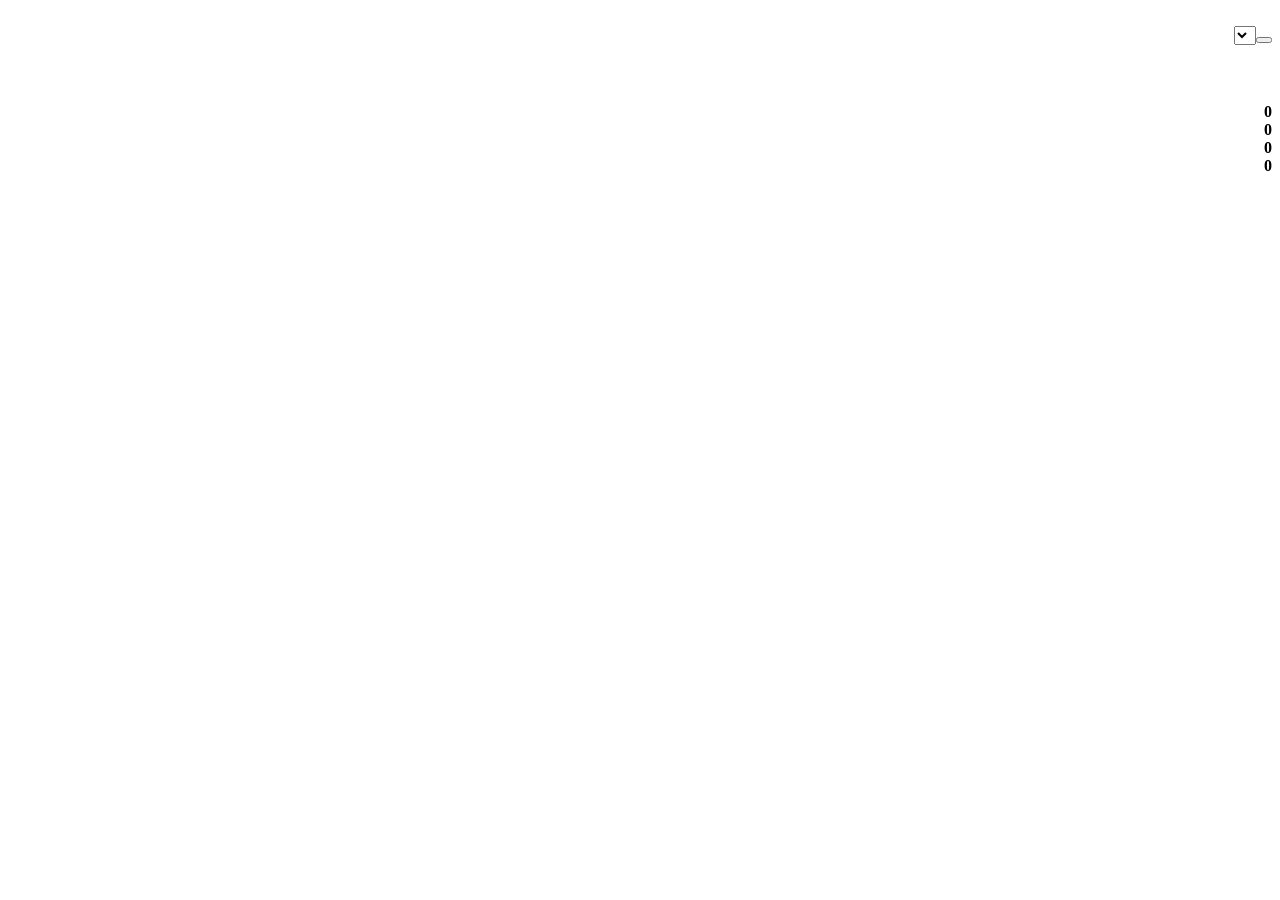
==== index.html @ a342d77e "fix: add static seo metadata defaults" ====
<!DOCTYPE html>
<html lang="ar" dir="rtl">
<head>
  <meta charset="UTF-8">
  <meta name="viewport" content="width=device-width,initial-scale=1.0">
  <meta name="theme-color" content="#4f46e5">
  <meta name="description" content="دنيا الدورات دليل لاكتشاف ومقارنة منصات التعلم حسب المجال واللغة والسعر والشهادات.">
  <meta property="og:title" content="دنيا الدورات | دليل منصات التعلم">
  <meta property="og:description" content="دنيا الدورات دليل لاكتشاف ومقارنة منصات التعلم حسب المجال واللغة والسعر والشهادات.">
  <meta property="og:image" content="https://aasimaltomi.github.io/devmyskilla.github.io/assets/dunya-logo-hero-v3.webp">
  <meta property="og:url" content="https://aasimaltomi.github.io/devmyskilla.github.io/">
  <meta property="og:type" content="website">
  <meta name="twitter:card" content="summary_large_image">
  <link rel="canonical" href="https://aasimaltomi.github.io/devmyskilla.github.io/">
  <title>دنيا الدورات | دليل منصات التعلم</title>
  <link id="appFavicon" data-asset="favicon" rel="icon" type="image/png">
  <link id="appManifest" rel="manifest" href="manifest.webmanifest">
  <link rel="stylesheet" href="css/style.css">
  <link rel="stylesheet" href="css/branding.css">
  <link rel="stylesheet" href="css/landing.css">
  <link rel="stylesheet" href="css/inline-editor.css">
  <link href="https://fonts.googleapis.com/css2?family=Cairo:wght@400;500;600;700;800&display=swap" rel="stylesheet">
</head>
<body>
  <div class="ambient ambient-one"></div><div class="ambient ambient-two"></div>
  <header class="site-header" id="top"><div class="container nav-inner">
    <a data-link="home" href="index.html" class="brand"><img class="brand-logo" data-asset="brandLogo" alt=""><span><strong data-setting="siteName"></strong><small data-i18n="developedBy"></small></span></a>
    <nav class="main-nav"><a data-link="home" href="index.html" data-i18n="navHome"></a><a data-link="about" href="#aboutProject" data-i18n="landingWhatEyebrow"></a><a data-link="howItWorks" href="#howItWorks" data-i18n="landingHowEyebrow"></a><a data-link="developer" href="#developerSection" data-i18n="landingDeveloperEyebrow"></a><a data-link="explore" href="explore.html" data-explore-link class="nav-link-btn" data-i18n="navExplore"></a></nav>
    <div class="nav-actions"><button class="icon-btn" id="themeToggle" type="button" data-i18n-aria-label="theme"><span data-icon="themeDark"></span></button><select id="langSwitcher" class="lang-select" data-i18n-aria-label="language"></select></div>
  </div></header>
  <main class="landing-main">
    <section class="landing-hero container" id="landingHero">
      <div class="landing-copy"><span class="eyebrow"><span class="pulse-dot"></span><span data-i18n="unionBadge"></span></span><h1 data-i18n="landingHeroTitle"></h1><p data-i18n="landingHeroSubtitle"></p><div class="landing-actions"><a class="btn btn-primary" data-link="explore" data-explore-link href="explore.html" data-i18n="landingExploreCta"></a><a class="btn btn-soft" data-link="about" href="#aboutProject" data-i18n="landingLearnMore"></a></div><div class="trust-line"><span data-icon="check"></span> <span data-i18n="trustCopy"></span></div></div>
      <div class="landing-visual" aria-hidden="true"><div class="landing-orbit" id="homePlatformCloud"><div class="landing-core"><img class="hero-brand-logo" data-asset="heroLogo" alt=""><strong data-setting="siteName"></strong></div></div></div>
    </section>
    <section class="landing-section" id="courseCategories"><div class="container"><div class="landing-heading"><span class="landing-kicker" data-i18n="categoriesEyebrow"></span><h2 data-i18n="categoriesTitle"></h2><p data-i18n="categoriesSubtitle"></p></div><div class="category-grid" id="landingCategoryGrid"></div></div></section>
    <section class="landing-section alt" id="problemSection"><div class="container"><div class="landing-heading"><span class="landing-kicker" data-i18n="landingProblemEyebrow"></span><h2 data-i18n="landingProblemTitle"></h2><p data-i18n="landingProblemSubtitle"></p></div><div class="problem-grid"><article class="problem-card"><span data-icon="problemMany"></span><h3 data-i18n="problemMany"></h3><p data-i18n="problemManyText"></p></article><article class="problem-card"><span data-icon="problemPrice"></span><h3 data-i18n="problemPrice"></h3><p data-i18n="problemPriceText"></p></article><article class="problem-card"><span data-icon="problemCert"></span><h3 data-i18n="problemCert"></h3><p data-i18n="problemCertText"></p></article><article class="problem-card"><span data-icon="problemCompare"></span><h3 data-i18n="problemCompare"></h3><p data-i18n="problemCompareText"></p></article></div></div></section>
    <section class="landing-section" id="aboutProject"><div class="container"><div class="landing-heading"><span class="landing-kicker" data-i18n="landingWhatEyebrow"></span><h2 data-i18n="landingWhatTitle"></h2></div><div class="about-panel"><p data-i18n="landingWhatText"></p><div class="about-note" data-i18n="landingNotMarketplace"></div></div></div></section>
    <section class="landing-section alt" id="whySection"><div class="container"><div class="landing-heading"><span class="landing-kicker" data-i18n="landingWhyEyebrow"></span><h2 data-i18n="landingWhyTitle"></h2></div><div class="why-layout"><article class="why-card big"><h3 data-i18n="landingWhyTitle"></h3><p data-i18n="landingWhyText"></p></article><article class="why-card"><strong data-i18n="chipFree"></strong><p data-i18n="problemPriceText"></p></article><article class="why-card"><strong data-i18n="comparePlatforms"></strong><p data-i18n="problemCompareText"></p></article></div></div></section>
    <section class="landing-section" id="howItWorks"><div class="container"><div class="landing-heading"><span class="landing-kicker" data-i18n="landingHowEyebrow"></span><h2 data-i18n="landingHowTitle"></h2></div><div class="process-grid"><article class="process-step"><h3 data-i18n="stepSearch"></h3><p data-i18n="stepSearchText"></p></article><article class="process-step"><h3 data-i18n="stepFilter"></h3><p data-i18n="stepFilterText"></p></article><article class="process-step"><h3 data-i18n="stepCompare"></h3><p data-i18n="stepCompareText"></p></article><article class="process-step"><h3 data-i18n="stepChoose"></h3><p data-i18n="stepChooseText"></p></article><article class="process-step"><h3 data-i18n="stepOfficial"></h3><p data-i18n="stepOfficialText"></p></article></div></div></section>
    <section class="landing-stats" id="landingStats"><div class="container"><div class="landing-heading"><span class="landing-kicker" data-i18n="landingStatsEyebrow"></span><h2 data-i18n="landingStatsTitle"></h2></div><div class="stats-grid"><div><strong id="landingStatPlatforms">0</strong><span data-i18n="platformCount"></span></div><div><strong id="landingStatFree">0</strong><span data-i18n="freeCount"></span></div><div><strong id="landingStatCert">0</strong><span data-i18n="certCount"></span></div><div><strong id="landingStatLang">0</strong><span data-i18n="languageCount"></span></div></div></div></section>
    <section class="landing-section" id="developerSection"><div class="container"><div class="landing-heading"><span class="landing-kicker" data-i18n="landingDeveloperEyebrow"></span><h2 data-i18n="landingDeveloperTitle"></h2></div><article class="developer-card"><div class="developer-mark" data-icon="developerMark"></div><div><strong data-setting="developerName"></strong><p data-i18n="landingDeveloperText"></p></div><a class="btn btn-soft" data-link="explore" data-explore-link href="explore.html" data-i18n="landingExploreCta"></a></article></div></section>
    <section class="landing-final" id="landingCta"><div class="container"><div class="final-card"><h2 data-i18n="landingFinalTitle"></h2><p data-i18n="landingFinalText"></p><a class="btn" data-link="explore" data-explore-link href="explore.html" data-i18n="landingFinalCta"></a></div></div></section>
  </main>
  <footer class="site-footer"><div class="container footer-grid"><div><strong data-setting="siteName"></strong><p data-i18n="tagline"></p></div><div class="footer-developer"><span data-icon="developer"></span><div><small data-i18n="developedBy"></small><strong data-setting="developerName"></strong></div></div><p data-setting="copyright"></p></div></footer>
  <script src="js/content-api.js"></script><script src="js/edit-descriptors.js"></script><script src="js/inline-editor-config.js"></script><script src="js/inline-editor-api.js"></script><script src="js/inline-editor.js"></script><script src="js/i18n.js"></script><script src="js/site-runtime.js"></script><script src="js/platform-core.js"></script><script src="js/data-loader.js"></script><script src="js/platform-directory.js"></script><script src="js/landing.js"></script>
</body></html>
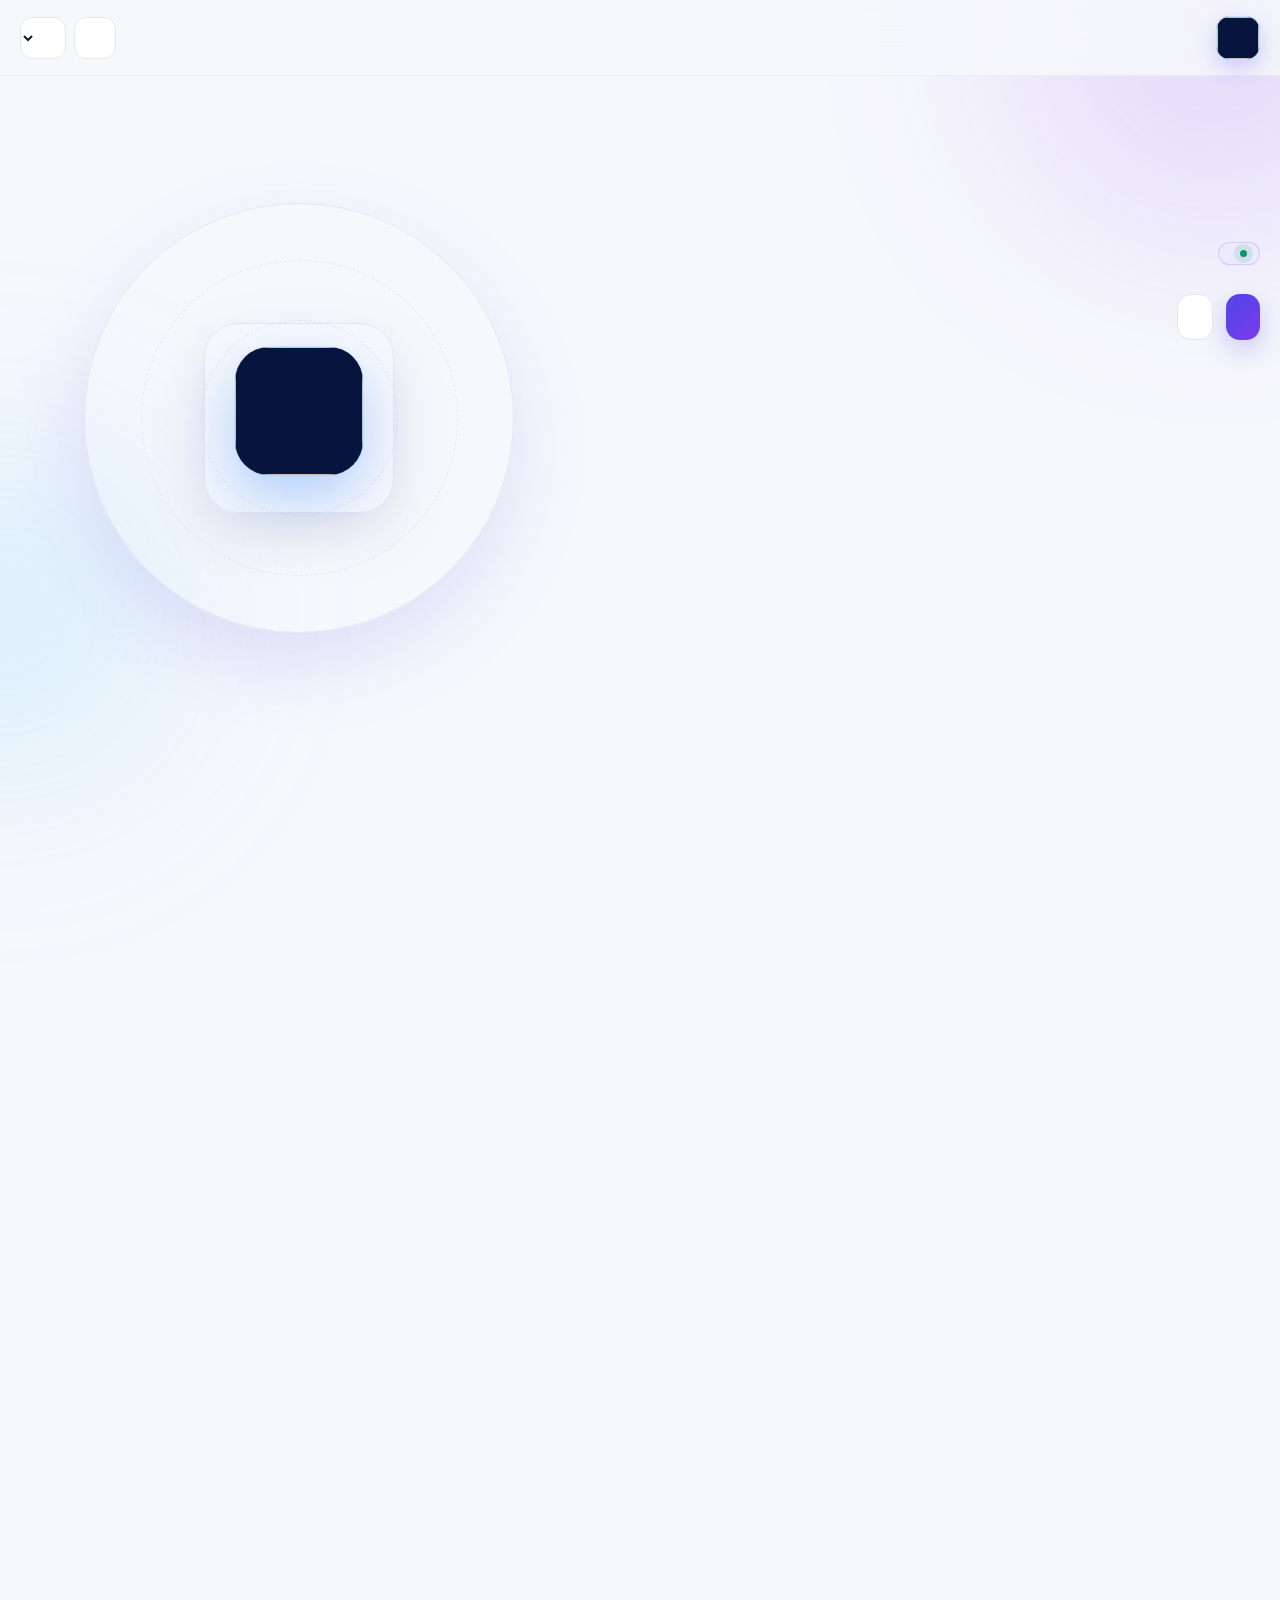
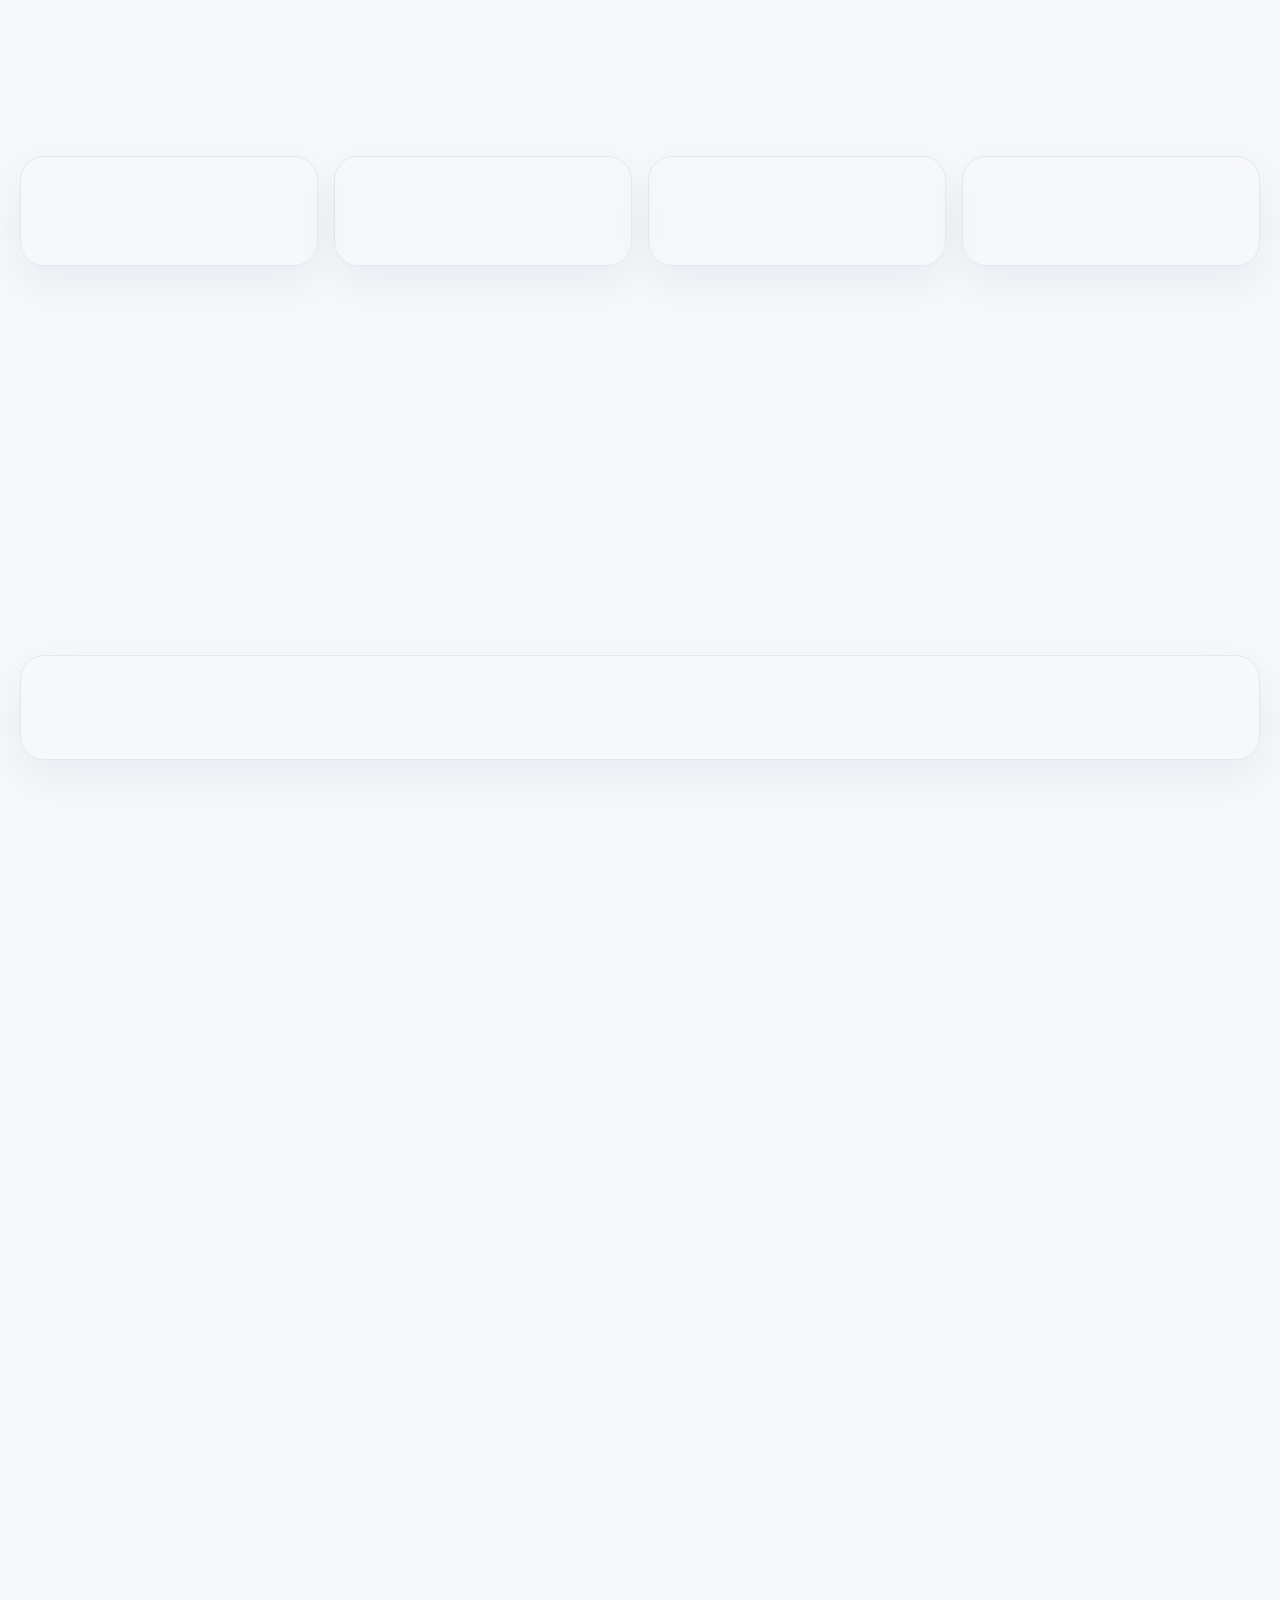
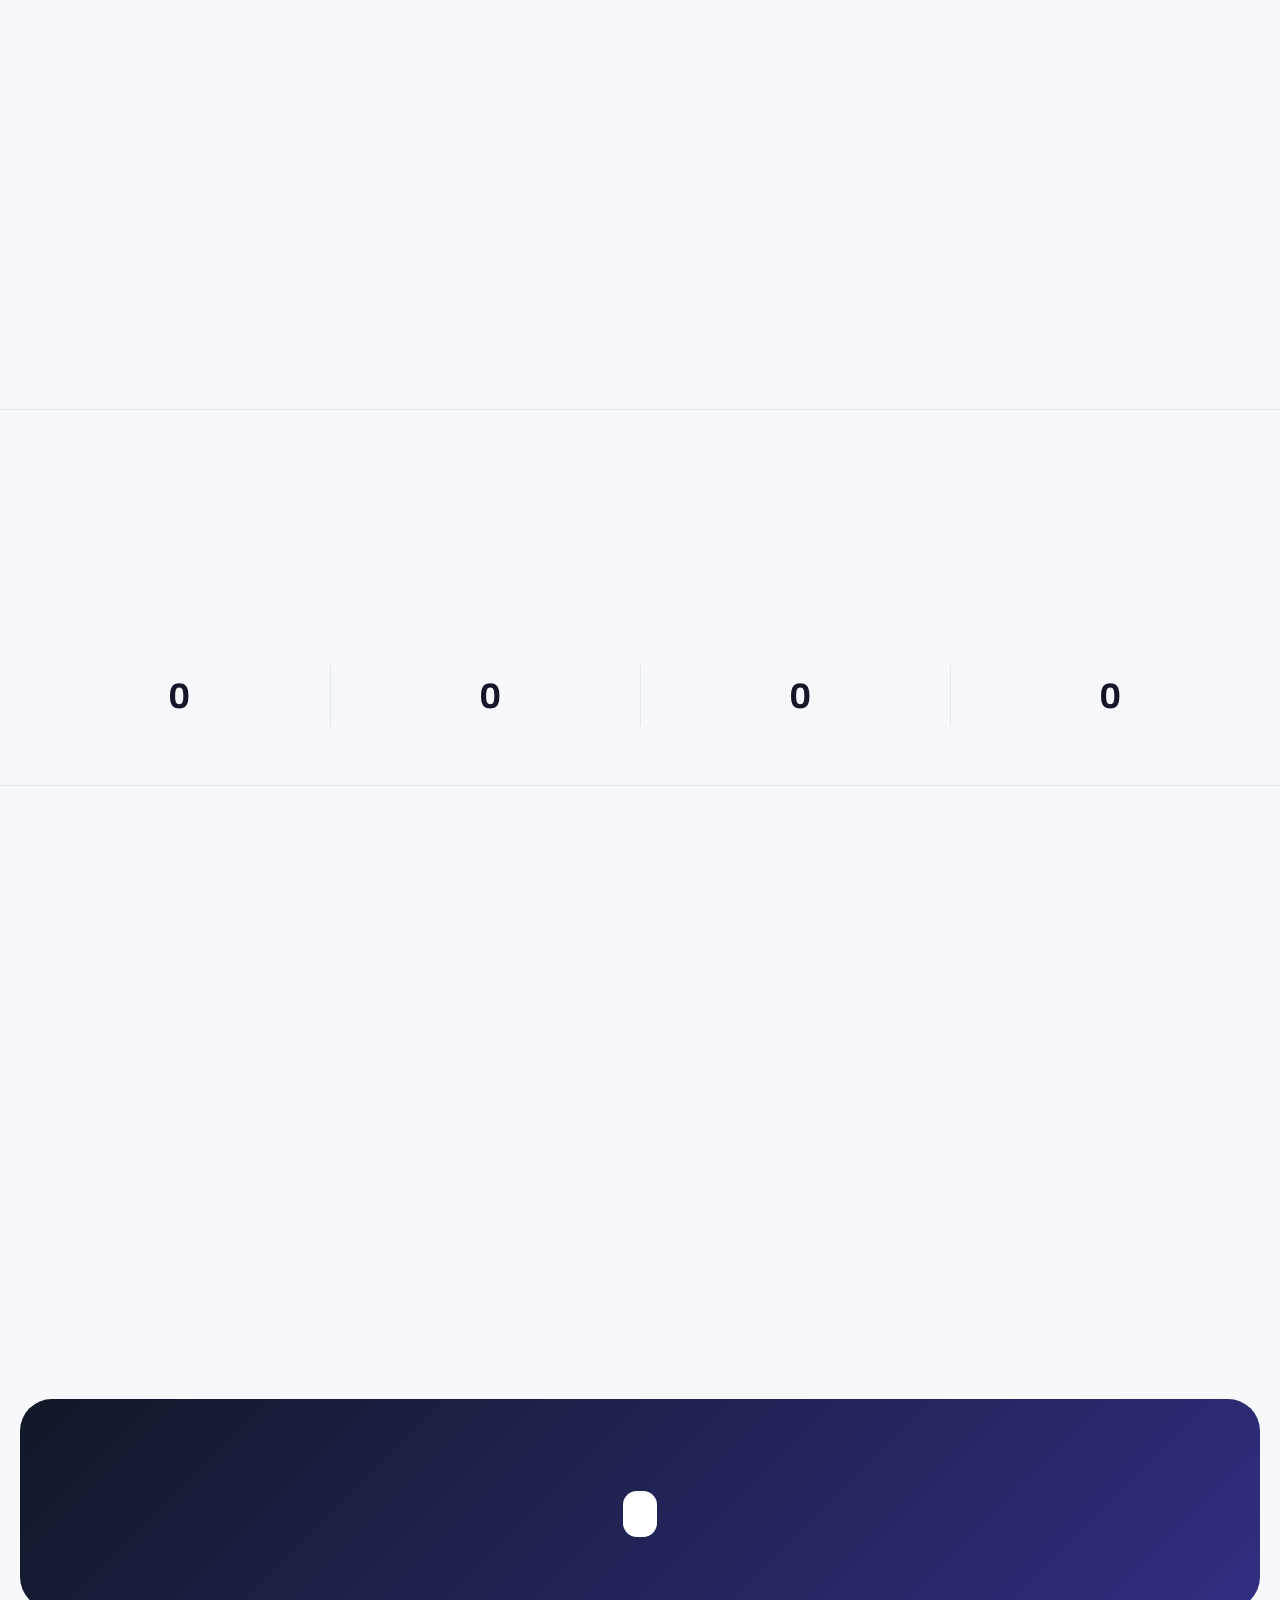
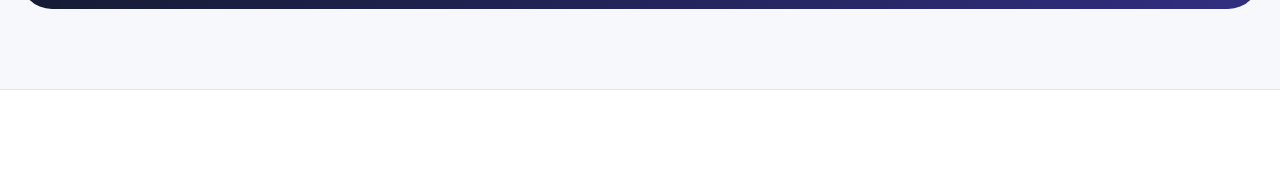
==== commit 89e1a5fb: "perf: eliminate measured hydration layout shifts" ====
--- a/index.html
+++ b/index.html
@@ -19,7 +19,7 @@
   <link rel="stylesheet" href="css/branding.css">
   <link rel="stylesheet" href="css/landing.css">
   <link rel="stylesheet" href="css/inline-editor.css">
-  <link href="https://fonts.googleapis.com/css2?family=Cairo:wght@400;500;600;700;800&display=swap" rel="stylesheet">
+  <link rel="preconnect" href="https://fonts.googleapis.com"><link rel="preconnect" href="https://fonts.gstatic.com" crossorigin><link rel="preload" as="style" href="https://fonts.googleapis.com/css2?family=Cairo:wght@400;500;600;700;800&display=optional" onload="this.onload=null;this.rel='stylesheet'">
 </head>
 <body>
   <div class="ambient ambient-one"></div><div class="ambient ambient-two"></div>
--- a/css/style.css
+++ b/css/style.css
@@ -0,0 +1,17 @@
+:root{--bg:#f7f8fc;--surface:#fff;--surface-2:#f0f2ff;--surface-3:#eef0f7;--text:#15162a;--muted:#6b7087;--primary:#4f46e5;--primary-2:#7c3aed;--primary-soft:#ede9fe;--border:#e4e6f0;--green:#059669;--green-soft:#ecfdf5;--orange:#c2410c;--orange-soft:#fff7ed;--red:#b91c1c;--shadow:0 20px 60px rgba(45,42,90,.10);--shadow-sm:0 9px 28px rgba(45,42,90,.08);--radius:22px;--container:1240px;--header:76px}
+:root[data-theme="dark"]{--bg:#0b0d16;--surface:#121521;--surface-2:#171a2b;--surface-3:#1d2130;--text:#f6f7fb;--muted:#a2a7b9;--border:#262b3d;--primary:#8b7cff;--primary-2:#a855f7;--primary-soft:#24203f;--green-soft:#102c24;--orange-soft:#302116;--shadow:0 20px 60px rgba(0,0,0,.32);--shadow-sm:0 9px 28px rgba(0,0,0,.22)}
+*{box-sizing:border-box}html{scroll-behavior:smooth}body{margin:0;font-family:'Cairo',system-ui,sans-serif;background:var(--bg);color:var(--text);line-height:1.65;overflow-x:hidden}button,input,select{font:inherit}button{cursor:pointer}a{color:inherit;text-decoration:none}img{max-width:100%;display:block}.container{width:min(var(--container),calc(100% - 36px));margin-inline:auto}.ambient{position:fixed;border-radius:999px;filter:blur(105px);opacity:.14;pointer-events:none;z-index:-1}.ambient-one{width:430px;height:430px;background:#7c3aed;top:-180px;inset-inline-start:-150px}.ambient-two{width:360px;height:360px;background:#38bdf8;top:48vh;inset-inline-end:-180px}
+.site-header{height:var(--header);position:sticky;top:0;z-index:40;background:color-mix(in srgb,var(--bg) 82%,transparent);backdrop-filter:blur(18px);border-bottom:1px solid color-mix(in srgb,var(--border) 75%,transparent)}.nav-inner{height:100%;display:flex;align-items:center;justify-content:space-between;gap:22px}.brand{display:flex;align-items:center;gap:11px;min-width:max-content}.brand-mark{width:42px;height:42px;border-radius:13px;display:grid;place-items:center;color:#fff;font-weight:800;font-size:21px;background:linear-gradient(135deg,var(--primary),var(--primary-2));box-shadow:0 8px 22px color-mix(in srgb,var(--primary) 32%,transparent)}.brand-mark.big{width:78px;height:78px;border-radius:25px;font-size:38px}.brand strong{display:block;font-size:17px;line-height:1.2}.brand small{display:block;color:var(--muted);font-size:10px;margin-top:2px}.main-nav{display:flex;align-items:center;gap:24px}.main-nav a,.nav-link-btn{font-size:13px;color:var(--muted);font-weight:800;border:0;background:none;padding:8px 0}.main-nav a:hover,.nav-link-btn:hover{color:var(--primary)}.nav-actions{display:flex;gap:8px;align-items:center}.icon-btn,.lang-select{height:42px;border:1px solid var(--border);background:var(--surface);color:var(--text);border-radius:12px}.icon-btn{width:42px}.lang-select{padding-inline:12px}
+.hero-platform{min-height:calc(92vh - var(--header));display:grid;grid-template-columns:1.08fr .92fr;align-items:center;gap:70px;padding-block:72px}.hero-copy{max-width:760px}.eyebrow,.section-kicker{font-size:12px;font-weight:800;color:var(--primary)}.eyebrow{display:inline-flex;align-items:center;gap:9px;padding:7px 12px;background:var(--primary-soft);border-radius:999px;border:1px solid color-mix(in srgb,var(--primary) 18%,transparent)}.pulse-dot{width:7px;height:7px;background:var(--green);border-radius:50%;box-shadow:0 0 0 6px color-mix(in srgb,var(--green) 12%,transparent)}.hero-platform h1{font-size:clamp(42px,5.7vw,76px);line-height:1.08;letter-spacing:-.04em;margin:20px 0}.hero-platform p{font-size:18px;color:var(--muted);max-width:690px}.hero-platform-search,.search-shell{display:flex;align-items:center;background:var(--surface);border:1px solid var(--border);box-shadow:var(--shadow-sm)}.hero-platform-search{height:72px;border-radius:20px;padding-inline:19px;margin-top:30px}.hero-platform-search>span,.search-icon{font-size:28px;color:var(--primary);margin-inline-end:12px}.hero-platform-search input,.search-shell input{flex:1;min-width:0;border:0;outline:0;background:transparent;color:var(--text);font-size:16px}.hero-platform-search:focus-within,.search-shell:focus-within{border-color:var(--primary);box-shadow:0 0 0 4px color-mix(in srgb,var(--primary) 10%,transparent),var(--shadow-sm)}kbd{font-size:10px;padding:3px 8px;border-radius:7px;background:var(--surface-3);border:1px solid var(--border);color:var(--muted)}.quick-filter-chips{display:flex;gap:7px;flex-wrap:wrap;margin-top:13px}.quick-filter-chips button{border:1px solid var(--border);background:var(--surface);color:var(--muted);border-radius:999px;padding:7px 11px;font-size:10px;font-weight:800}.quick-filter-chips button:hover{border-color:var(--primary);color:var(--primary)}.hero-actions{display:flex;gap:10px;flex-wrap:wrap;margin-top:24px}.btn{border:0;border-radius:14px;min-height:46px;padding:11px 17px;font-weight:800;display:inline-flex;align-items:center;justify-content:center;gap:7px;transition:.18s}.btn:hover{transform:translateY(-2px)}.btn-primary{color:#fff;background:linear-gradient(135deg,var(--primary),var(--primary-2));box-shadow:0 10px 24px color-mix(in srgb,var(--primary) 25%,transparent)}.btn-soft{background:var(--surface);border:1px solid var(--border);color:var(--text)}.btn.small{min-height:36px;padding:7px 12px;font-size:11px}.trust-line{margin-top:16px;color:var(--muted);font-size:11px}.hero-visual{height:470px;display:grid;place-items:center}.platform-cloud{width:430px;height:400px;position:relative;display:grid;place-items:center}.platform-cloud>span{position:absolute;padding:10px 14px;border:1px solid var(--border);background:var(--surface);border-radius:14px;box-shadow:var(--shadow-sm);font-size:11px;font-weight:800}.platform-cloud>span:nth-child(1){top:20px;left:40px}.platform-cloud>span:nth-child(2){top:70px;right:20px}.platform-cloud>span:nth-child(3){bottom:40px;left:20px}.platform-cloud>span:nth-child(4){bottom:20px;right:52px}.platform-cloud>span:nth-child(5){top:170px;left:-5px}.platform-cloud>span:nth-child(6){top:185px;right:-10px}.hero-core{width:235px;height:235px;border-radius:42px;background:linear-gradient(145deg,var(--surface),var(--surface-2));border:1px solid var(--border);box-shadow:var(--shadow);display:flex;flex-direction:column;align-items:center;justify-content:center;gap:10px;text-align:center;padding:24px}.hero-core strong{font-size:22px}.hero-core small{font-size:10px;color:var(--muted)}
+.stats-strip{background:var(--surface);border-block:1px solid var(--border)}.stats-grid{display:grid;grid-template-columns:repeat(4,1fr);padding-block:24px}.stats-grid>div{display:flex;align-items:baseline;justify-content:center;gap:8px;border-inline-end:1px solid var(--border)}.stats-grid>div:last-child{border-inline-end:0}.stats-grid strong{font-size:27px}.stats-grid span{font-size:11px;color:var(--muted);font-weight:800}.section{padding-block:84px}.section-heading{display:flex;align-items:end;justify-content:space-between;gap:20px;margin-bottom:26px}.section-heading h2{font-size:clamp(28px,3.6vw,46px);line-height:1.2;margin:7px 0 0}.section-heading p{color:var(--muted);font-size:13px;margin:7px 0 0}.category-grid{display:grid;grid-template-columns:repeat(4,1fr);gap:14px}.category-card{min-height:142px;border:1px solid var(--border);background:var(--surface);color:var(--text);border-radius:20px;padding:20px;text-align:start;display:flex;flex-direction:column;align-items:flex-start;gap:7px;transition:.2s}.category-card:hover{transform:translateY(-4px);box-shadow:var(--shadow-sm);border-color:color-mix(in srgb,var(--primary) 30%,var(--border))}.category-card>span{width:42px;height:42px;border-radius:12px;display:grid;place-items:center;background:var(--primary-soft);color:var(--primary);font-size:20px}.category-card strong{font-size:14px}.category-card small{color:var(--muted)}.featured-grid{display:grid;grid-template-columns:repeat(3,1fr);gap:16px}
+.explore-section{background:color-mix(in srgb,var(--surface) 52%,transparent);border-top:1px solid var(--border);padding-block:92px}.explore-heading{align-items:center}.quick-actions{display:flex;gap:7px;flex-wrap:wrap}.mini-btn{border:1px solid var(--border);background:var(--surface);color:var(--text);padding:8px 11px;border-radius:11px;font-size:10px;font-weight:800}.data-status{display:inline-flex;align-items:center;padding:7px 11px;border-radius:999px;font-size:10px;font-weight:800;margin-bottom:12px}.data-status.supabase{background:var(--green-soft);color:var(--green)}.data-status.fallback{background:var(--orange-soft);color:var(--orange)}.search-shell{height:64px;border-radius:18px;padding-inline:18px}.tabs-row{display:flex;gap:7px;margin-top:16px;flex-wrap:wrap}.tab-btn{border:1px solid var(--border);background:var(--surface);color:var(--muted);padding:8px 13px;border-radius:999px;font-size:10px;font-weight:800;display:flex;gap:6px}.tab-btn b{background:var(--surface-3);min-width:19px;height:19px;border-radius:999px;display:grid;place-items:center;font-size:9px}.tab-btn.active{background:var(--text);color:var(--bg);border-color:var(--text)}.controls-panel{display:grid;grid-template-columns:repeat(5,minmax(110px,1fr)) auto auto;gap:9px;align-items:end;padding:14px;background:var(--surface);border:1px solid var(--border);border-radius:17px;margin-top:13px}.filter-group{display:flex;flex-direction:column;gap:4px}.filter-group label{font-size:9px;color:var(--muted);font-weight:800}.filter-group select,.quiz-grid select,.path-controls select{height:40px;border:1px solid var(--border);border-radius:10px;background:var(--bg);color:var(--text);padding-inline:9px;outline:none;font-size:11px}.checks-wrap{display:flex;flex-direction:column;gap:6px;justify-content:center}.switch-check{display:flex;align-items:center;gap:6px;font-size:9px;color:var(--muted);font-weight:800}.switch-check input{accent-color:var(--primary)}.btn-reset{height:40px;border:1px solid var(--border);border-radius:10px;background:transparent;color:var(--muted);font-size:9px;font-weight:800;padding-inline:10px}.results-bar{padding:18px 2px 12px;color:var(--muted);font-size:11px}.results-bar strong{color:var(--text);font-size:17px}.platform-grid{display:grid;grid-template-columns:repeat(3,1fr);gap:16px}.platform-card{background:var(--surface);border:1px solid var(--border);border-radius:22px;overflow:hidden;transition:.22s;display:flex;flex-direction:column;min-width:0}.platform-card:hover{transform:translateY(-5px);box-shadow:var(--shadow-sm);border-color:color-mix(in srgb,var(--primary) 30%,var(--border))}.platform-card-head{height:130px;position:relative;display:grid;place-items:center;background:linear-gradient(135deg,var(--surface-2),var(--surface-3));border-bottom:1px solid var(--border)}.logo-shell{width:88px;height:88px;border-radius:22px;background:#fff;display:grid;place-items:center;padding:12px;box-shadow:0 8px 24px rgba(20,22,50,.10)}.platform-logo{width:100%;height:100%;object-fit:contain}.card-icon-actions{position:absolute;top:10px;inset-inline-end:10px;display:flex;gap:5px}.round-action{width:34px;height:34px;border-radius:10px;border:1px solid var(--border);background:color-mix(in srgb,var(--surface) 88%,transparent);color:var(--muted);display:grid;place-items:center}.round-action.active{color:#be123c;background:#fff0f4;border-color:#fecdd3}.platform-card-body{padding:17px;display:flex;flex-direction:column;gap:10px;flex:1}.badge-row{display:flex;gap:6px;justify-content:space-between;align-items:center;flex-wrap:wrap}.tag,.verification-badge{font-size:8px;font-weight:800;padding:4px 7px;border-radius:999px}.tag{background:var(--surface-3);color:var(--muted)}.verification-badge.recent{background:var(--green-soft);color:var(--green)}.verification-badge.outdated{background:var(--orange-soft);color:var(--orange)}.verification-badge.unverified{background:var(--surface-3);color:var(--muted)}.platform-card h3{font-size:19px;margin:0}.platform-desc{color:var(--muted);font-size:11px;margin:0;display:-webkit-box;-webkit-line-clamp:3;-webkit-box-orient:vertical;overflow:hidden;min-height:55px}.fact-grid{display:grid;grid-template-columns:1fr 1fr;gap:7px}.fact-grid>div,.official-count{background:var(--bg);border:1px solid var(--border);border-radius:11px;padding:8px}.fact-grid span,.official-count span{display:block;color:var(--muted);font-size:8px}.fact-grid strong,.official-count strong{display:block;font-size:10px;margin-top:2px}.official-count strong{color:var(--primary);font-size:12px}.card-actions{display:flex;gap:6px;flex-wrap:wrap;margin-top:auto}.btn-inline{border:1px solid var(--border);background:var(--surface);color:var(--text);border-radius:9px;padding:7px 9px;font-size:9px;font-weight:800}.btn-inline:hover,.btn-inline.active{border-color:var(--primary);color:var(--primary)}.btn-inline.official{margin-inline-start:auto}.platform-card.compact .platform-desc,.platform-card.compact .fact-grid{display:none}.featured-grid .platform-card.compact .official-count{margin-top:3px}.no-results{grid-column:1/-1;padding:70px;text-align:center;color:var(--muted);background:var(--surface);border:1px dashed var(--border);border-radius:20px}
+.compare-dock{position:fixed;bottom:20px;left:50%;transform:translate(-50%,140%);width:min(780px,calc(100% - 28px));z-index:50;background:var(--text);color:var(--bg);border-radius:18px;padding:12px 15px;display:flex;align-items:center;justify-content:space-between;gap:14px;box-shadow:var(--shadow);transition:.25s}.compare-dock.show{transform:translate(-50%,0)}.compare-dock strong{display:block;font-size:11px}.compare-dock span{font-size:9px;opacity:.7}.compare-dock-actions{display:flex;align-items:center;gap:7px}.link-btn{border:0;background:none;color:inherit;font-size:9px}.modal{position:fixed;inset:0;z-index:70;background:rgba(9,11,20,.58);display:none;align-items:center;justify-content:center;padding:18px}.modal.open{display:flex}.modal-card{width:min(920px,100%);max-height:88vh;overflow:auto;background:var(--surface);border:1px solid var(--border);border-radius:22px;padding:24px;position:relative;box-shadow:var(--shadow)}.modal-medium{max-width:680px}.modal-close{position:absolute;top:12px;inset-inline-end:12px;width:34px;height:34px;border-radius:10px;border:1px solid var(--border);background:var(--surface-2);color:var(--text);font-size:20px}.modal-sub{color:var(--muted);font-size:11px}.table-scroll{overflow-x:auto}.compare-table{width:100%;border-collapse:collapse;min-width:650px}.compare-table th,.compare-table td{padding:11px;border-bottom:1px solid var(--border);font-size:10px;text-align:start}.compare-table th{color:var(--muted)}.quiz-grid{display:grid;grid-template-columns:1fr 1fr;gap:10px;margin:18px 0}.quiz-grid label,.path-controls label{font-size:10px;color:var(--muted);font-weight:800;display:flex;flex-direction:column;gap:5px}.quiz-results{margin-top:16px}.match-card{display:grid;grid-template-columns:30px 1fr auto;gap:10px;align-items:center;border:1px solid var(--border);border-radius:12px;padding:10px;margin-top:7px}.match-card span{width:28px;height:28px;display:grid;place-items:center;background:var(--primary-soft);color:var(--primary);border-radius:9px}.match-card strong{font-size:12px}.match-card b{font-size:11px}.path-controls{display:flex;gap:10px;align-items:end;margin:18px 0}.path-controls label{flex:1}.learning-path{display:grid;gap:10px}.path-stage{display:grid;grid-template-columns:34px 1fr;gap:11px;border:1px solid var(--border);border-radius:13px;padding:12px}.path-stage>span{width:34px;height:34px;border-radius:10px;background:var(--primary-soft);color:var(--primary);display:grid;place-items:center;font-weight:800}.stage-platforms{display:flex;gap:6px;flex-wrap:wrap;margin-top:7px}.stage-platforms a{font-size:9px;border:1px solid var(--border);padding:5px 8px;border-radius:8px}.toast{position:fixed;bottom:22px;inset-inline-end:22px;background:var(--text);color:var(--bg);padding:10px 14px;border-radius:11px;font-size:10px;opacity:0;pointer-events:none;transform:translateY(15px);transition:.2s;z-index:90}.toast.show{opacity:1;transform:none}.site-footer{border-top:1px solid var(--border);background:var(--surface);padding:38px 0}.footer-grid{display:grid;grid-template-columns:1fr auto 1fr;gap:20px;align-items:center}.footer-grid p{color:var(--muted);font-size:10px}.footer-developer{display:flex;gap:8px;align-items:center}.footer-developer small{display:block;color:var(--muted);font-size:8px}.footer-developer strong{font-size:11px}
+:focus-visible{outline:3px solid color-mix(in srgb,var(--primary) 45%,transparent);outline-offset:3px}
+@media(min-width:1450px){.platform-grid{grid-template-columns:repeat(4,1fr)}}
+@media(max-width:1050px){.main-nav{display:none}.hero-platform{grid-template-columns:1fr;padding-block:55px}.hero-visual{display:none}.category-grid{grid-template-columns:repeat(2,1fr)}.platform-grid,.featured-grid{grid-template-columns:repeat(2,1fr)}.controls-panel{grid-template-columns:repeat(3,1fr)}.footer-grid{grid-template-columns:1fr 1fr}}
+@media(max-width:680px){.container{width:min(100% - 24px,var(--container))}.site-header{height:66px}.brand small{display:none}.brand-mark{width:38px;height:38px}.hero-platform{min-height:auto;padding-block:46px}.hero-platform h1{font-size:40px}.hero-platform p{font-size:14px}.hero-platform-search{height:62px}.hero-actions .btn{flex:1}.stats-grid{grid-template-columns:1fr 1fr;row-gap:18px}.stats-grid>div:nth-child(2){border-inline-end:0}.category-grid,.platform-grid,.featured-grid{grid-template-columns:1fr}.section{padding-block:60px}.controls-panel{grid-template-columns:1fr 1fr}.checks-wrap,.btn-reset{grid-column:1/-1}.platform-card-head{height:118px}.quiz-grid{grid-template-columns:1fr}.path-controls{flex-direction:column;align-items:stretch}.compare-dock{bottom:10px;align-items:flex-start;flex-direction:column}.footer-grid{grid-template-columns:1fr}.quick-filter-chips{overflow-x:auto;flex-wrap:nowrap;padding-bottom:4px}.quick-filter-chips button{white-space:nowrap}.card-actions{display:grid;grid-template-columns:1fr 1fr}.btn-inline.official{grid-column:1/-1;margin:0;text-align:center}}
+@media(prefers-reduced-motion:reduce){*{scroll-behavior:auto!important;transition:none!important;animation:none!important}}
+
+/* Responsive primary navigation hardening */
+.mobile-nav-toggle{display:none}
+@media(max-width:1050px){.nav-inner{position:relative}.mobile-nav-toggle{display:grid;place-items:center;flex:0 0 auto}.main-nav.mobile-nav-open{display:flex;position:absolute;top:calc(100% + 8px);inset-inline:0;flex-direction:column;align-items:stretch;gap:0;padding:12px;border:1px solid var(--border);border-radius:16px;background:var(--surface);box-shadow:var(--shadow-sm);z-index:55}.main-nav.mobile-nav-open a,.main-nav.mobile-nav-open .nav-link-btn{width:100%;padding:10px 12px;text-align:start}}
--- a/css/branding.css
+++ b/css/branding.css
@@ -0,0 +1,4 @@
+.brand-logo{width:44px;height:44px;border-radius:13px;object-fit:cover;flex:0 0 auto;box-shadow:0 8px 22px color-mix(in srgb,var(--primary) 24%,transparent);border:1px solid color-mix(in srgb,#67e8f9 28%,var(--border));background:#07143e}.hero-brand-logo{width:128px;height:128px;border-radius:34px;object-fit:contain;display:block;box-shadow:0 22px 55px rgba(32,119,255,.32),0 0 0 1px rgba(103,232,249,.18);background:#07143e}.landing-core{width:190px!important;height:190px!important}.landing-core .hero-brand-logo,.hero-core .hero-brand-logo{margin-bottom:2px}.brand:hover .brand-logo{transform:translateY(-1px);box-shadow:0 12px 28px color-mix(in srgb,var(--primary) 30%,transparent)}.brand-logo,.hero-brand-logo{transition:transform .18s ease,box-shadow .18s ease}@media(max-width:720px){.brand-logo{width:40px;height:40px;border-radius:12px}.hero-brand-logo{width:104px;height:104px;border-radius:29px}.landing-core{width:166px!important;height:166px!important}}@media(prefers-reduced-motion:reduce){.brand-logo,.hero-brand-logo{transition:none}}
+/* Measured mobile hydration stability */
+@media(max-width:680px){body .hero-copy{min-height:480px}}
+@media(max-width:620px){body .landing-copy{min-height:520px}}
--- a/css/landing.css
+++ b/css/landing.css
@@ -0,0 +1,9 @@
+.landing-main{overflow:hidden}.landing-hero{min-height:76vh;display:grid;grid-template-columns:1.05fr .95fr;gap:4rem;align-items:center;padding-top:5rem;padding-bottom:5rem}.landing-copy h1{font-size:clamp(2.7rem,6vw,5.6rem);line-height:1.05;letter-spacing:-.045em;max-width:900px;margin:1rem 0 1.25rem}.landing-copy>p{font-size:1.12rem;line-height:1.95;color:var(--muted);max-width:720px}.landing-actions{display:flex;gap:.8rem;flex-wrap:wrap;margin-top:1.8rem}.landing-visual{position:relative;min-height:470px;display:grid;place-items:center}.landing-orbit{position:relative;width:min(430px,90vw);aspect-ratio:1;border:1px solid var(--border);border-radius:50%;display:grid;place-items:center;background:radial-gradient(circle at center,var(--card),transparent 68%);box-shadow:0 30px 80px rgba(79,70,229,.14)}.landing-orbit:before,.landing-orbit:after{content:"";position:absolute;border:1px dashed var(--border);border-radius:50%;inset:13%}.landing-orbit:after{inset:27%}.landing-core{position:relative;z-index:2;width:155px;height:155px;border-radius:34px;display:grid;place-items:center;text-align:center;background:var(--card);border:1px solid var(--border);box-shadow:var(--shadow);padding:1rem}.orbit-chip{position:absolute;z-index:3;padding:.7rem 1rem;border-radius:999px;background:var(--card);border:1px solid var(--border);box-shadow:0 10px 30px rgba(15,23,42,.08);font-weight:700;font-size:.84rem}.orbit-chip:nth-child(1){top:3%;left:34%}.orbit-chip:nth-child(2){top:21%;right:-5%}.orbit-chip:nth-child(3){bottom:16%;right:0}.orbit-chip:nth-child(4){bottom:3%;left:30%}.orbit-chip:nth-child(5){bottom:23%;left:-8%}.orbit-chip:nth-child(6){top:20%;left:-5%}.landing-section{padding:6rem 0}.landing-section.alt{background:color-mix(in srgb,var(--card) 82%,transparent)}.landing-heading{max-width:760px;margin-bottom:2.4rem}.landing-heading h2{font-size:clamp(2rem,4vw,3.5rem);line-height:1.2;margin:.5rem 0}.landing-heading p{color:var(--muted);line-height:1.9}.problem-grid{display:grid;grid-template-columns:repeat(4,1fr);gap:1rem}.problem-card,.why-card,.developer-card,.about-panel,.process-step{background:var(--card);border:1px solid var(--border);border-radius:24px;box-shadow:0 16px 45px rgba(15,23,42,.06)}.problem-card{padding:1.5rem}.problem-card span{display:grid;place-items:center;width:44px;height:44px;border-radius:14px;background:var(--soft);font-size:1.25rem}.problem-card h3{margin:1rem 0 .5rem}.problem-card p{color:var(--muted);line-height:1.75;font-size:.94rem}.about-panel{display:grid;grid-template-columns:1fr auto;gap:2rem;padding:2.2rem;align-items:center}.about-panel p{color:var(--muted);line-height:2;margin:0}.about-note{padding:1rem 1.2rem;border-radius:18px;background:var(--soft);font-weight:700;max-width:330px}.why-layout{display:grid;grid-template-columns:1fr 1fr;gap:1.4rem;align-items:stretch}.why-card{padding:2rem}.why-card.big{grid-row:span 2}.why-card p{color:var(--muted);line-height:1.9}.process-grid{display:grid;grid-template-columns:repeat(5,1fr);gap:.8rem;counter-reset:steps}.process-step{padding:1.4rem;position:relative;min-height:190px}.process-step:before{counter-increment:steps;content:counter(steps);display:grid;place-items:center;width:38px;height:38px;border-radius:50%;background:var(--primary);color:white;font-weight:800;margin-bottom:1rem}.process-step p{color:var(--muted);line-height:1.7;font-size:.92rem}.landing-stats{padding:2.2rem 0;background:linear-gradient(135deg,color-mix(in srgb,var(--primary) 12%,var(--card)),var(--card));border-block:1px solid var(--border)}.landing-stats .stats-grid strong{font-size:2.3rem}.developer-card{display:grid;grid-template-columns:auto 1fr auto;gap:1.5rem;align-items:center;padding:2rem}.developer-mark{width:78px;height:78px;border-radius:24px;background:var(--primary);color:white;display:grid;place-items:center;font-size:2rem;font-weight:800}.developer-card p{color:var(--muted);line-height:1.9;margin:.35rem 0 0}.landing-final{padding:5rem 0}.final-card{text-align:center;padding:4rem 1.5rem;border-radius:32px;background:linear-gradient(135deg,#111827,#312e81);color:white;position:relative;overflow:hidden}.final-card h2{font-size:clamp(2rem,4vw,3.4rem);margin:0 0 .8rem}.final-card p{max-width:680px;margin:0 auto 1.8rem;color:#dbeafe;line-height:1.8}.final-card .btn{background:white;color:#1e1b4b}.landing-kicker{font-size:.82rem;font-weight:800;letter-spacing:.08em;text-transform:uppercase;color:var(--primary)}@media(max-width:980px){.landing-hero{grid-template-columns:1fr;gap:2rem}.landing-visual{min-height:390px}.problem-grid{grid-template-columns:repeat(2,1fr)}.process-grid{grid-template-columns:repeat(2,1fr)}.why-layout{grid-template-columns:1fr}.about-panel{grid-template-columns:1fr}.developer-card{grid-template-columns:auto 1fr}.developer-card .btn{grid-column:1/-1;width:max-content}}@media(max-width:620px){.landing-hero{padding-top:3rem}.landing-copy h1{font-size:2.7rem}.landing-visual{min-height:330px}.landing-orbit{width:300px}.orbit-chip{font-size:.7rem;padding:.5rem .7rem}.problem-grid,.process-grid{grid-template-columns:1fr}.developer-card{grid-template-columns:1fr;text-align:center}.developer-mark{margin:auto}.developer-card .btn{margin:auto}.landing-section{padding:4rem 0}.about-panel,.developer-card{padding:1.4rem}}@media(prefers-reduced-motion:reduce){.landing-orbit,.orbit-chip{animation:none!important;transition:none!important}.reveal{transform:none!important;opacity:1!important}}
+
+/* Landing hydration/layout stability hardening */
+.landing-copy{min-height:360px}
+.landing-heading{min-height:150px}
+#landingCategoryGrid{min-height:300px}
+.landing-section{content-visibility:auto;contain-intrinsic-size:auto 720px}
+@media(max-width:980px){.landing-copy{min-height:330px}.landing-heading{min-height:140px}#landingCategoryGrid{min-height:560px}}
+@media(max-width:620px){.landing-copy{min-height:390px}.landing-heading{min-height:155px}#landingCategoryGrid{min-height:1240px}.landing-section{contain-intrinsic-size:auto 900px}}
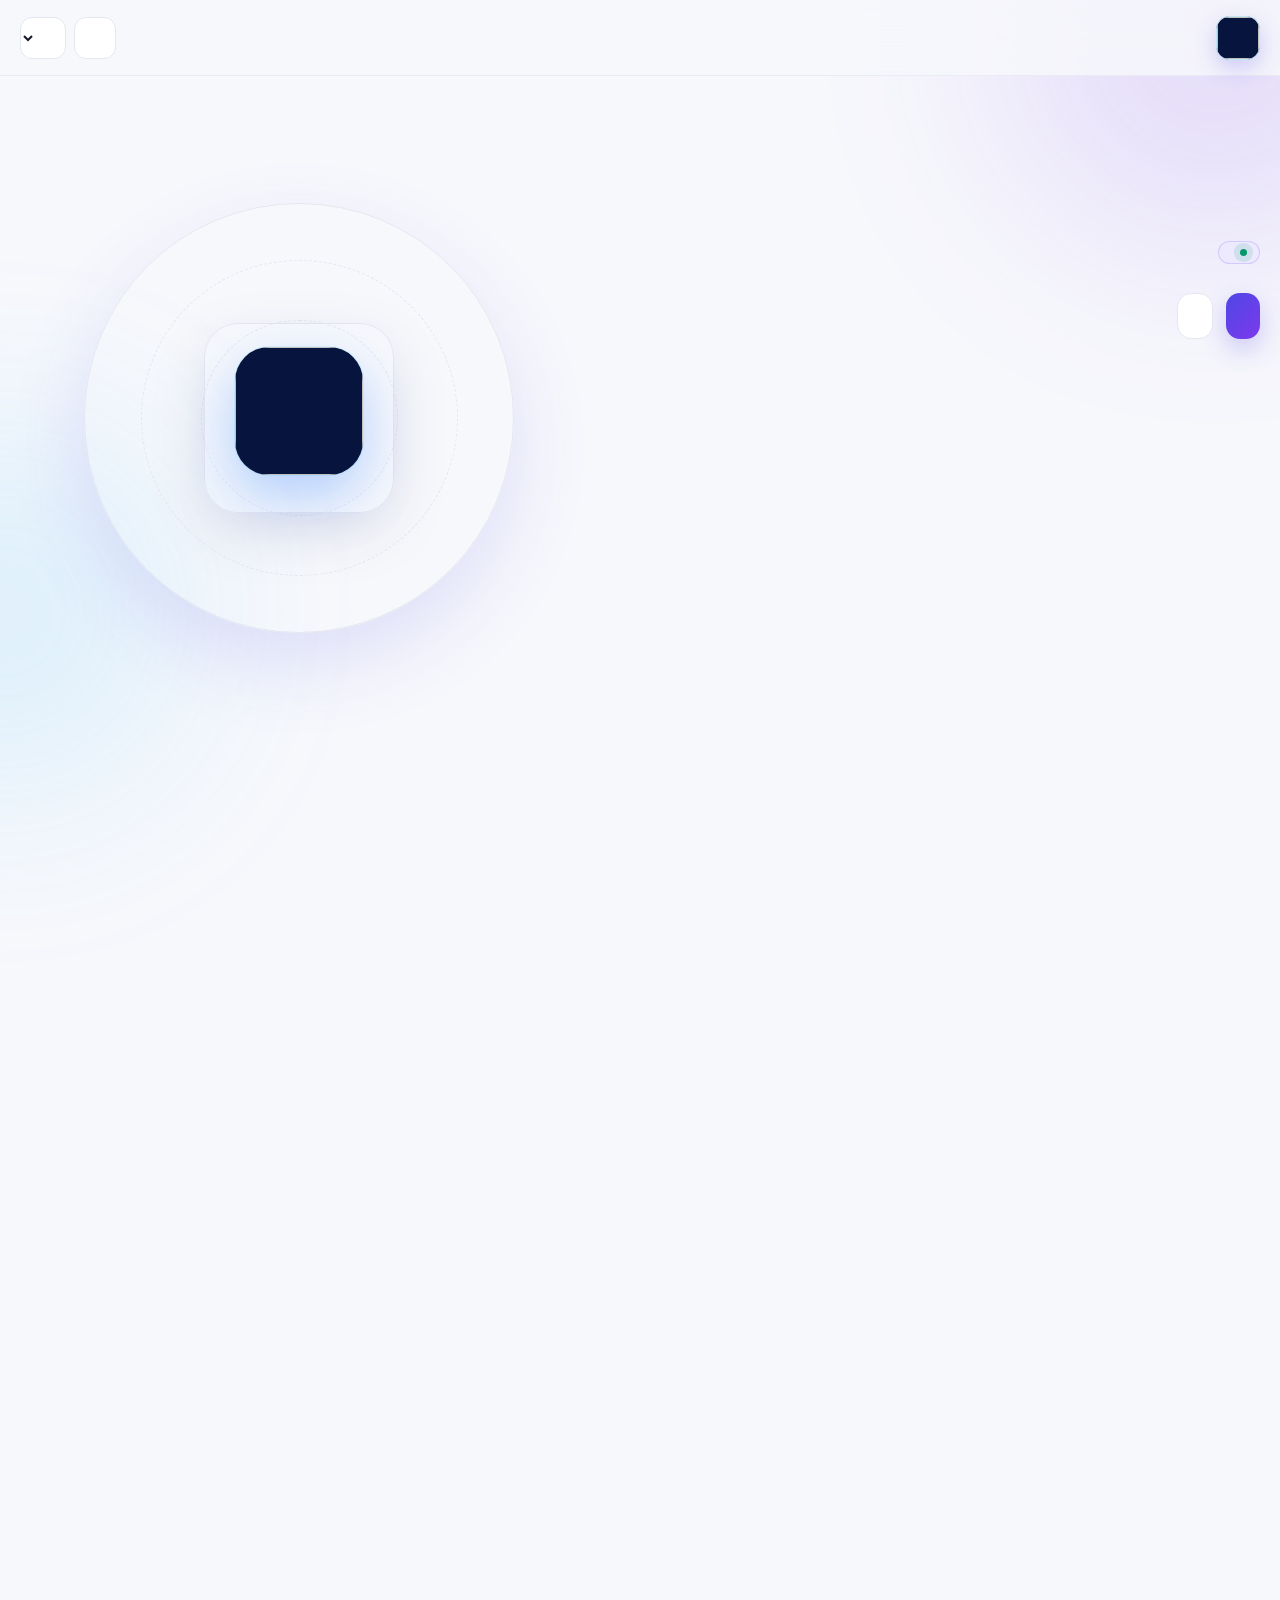
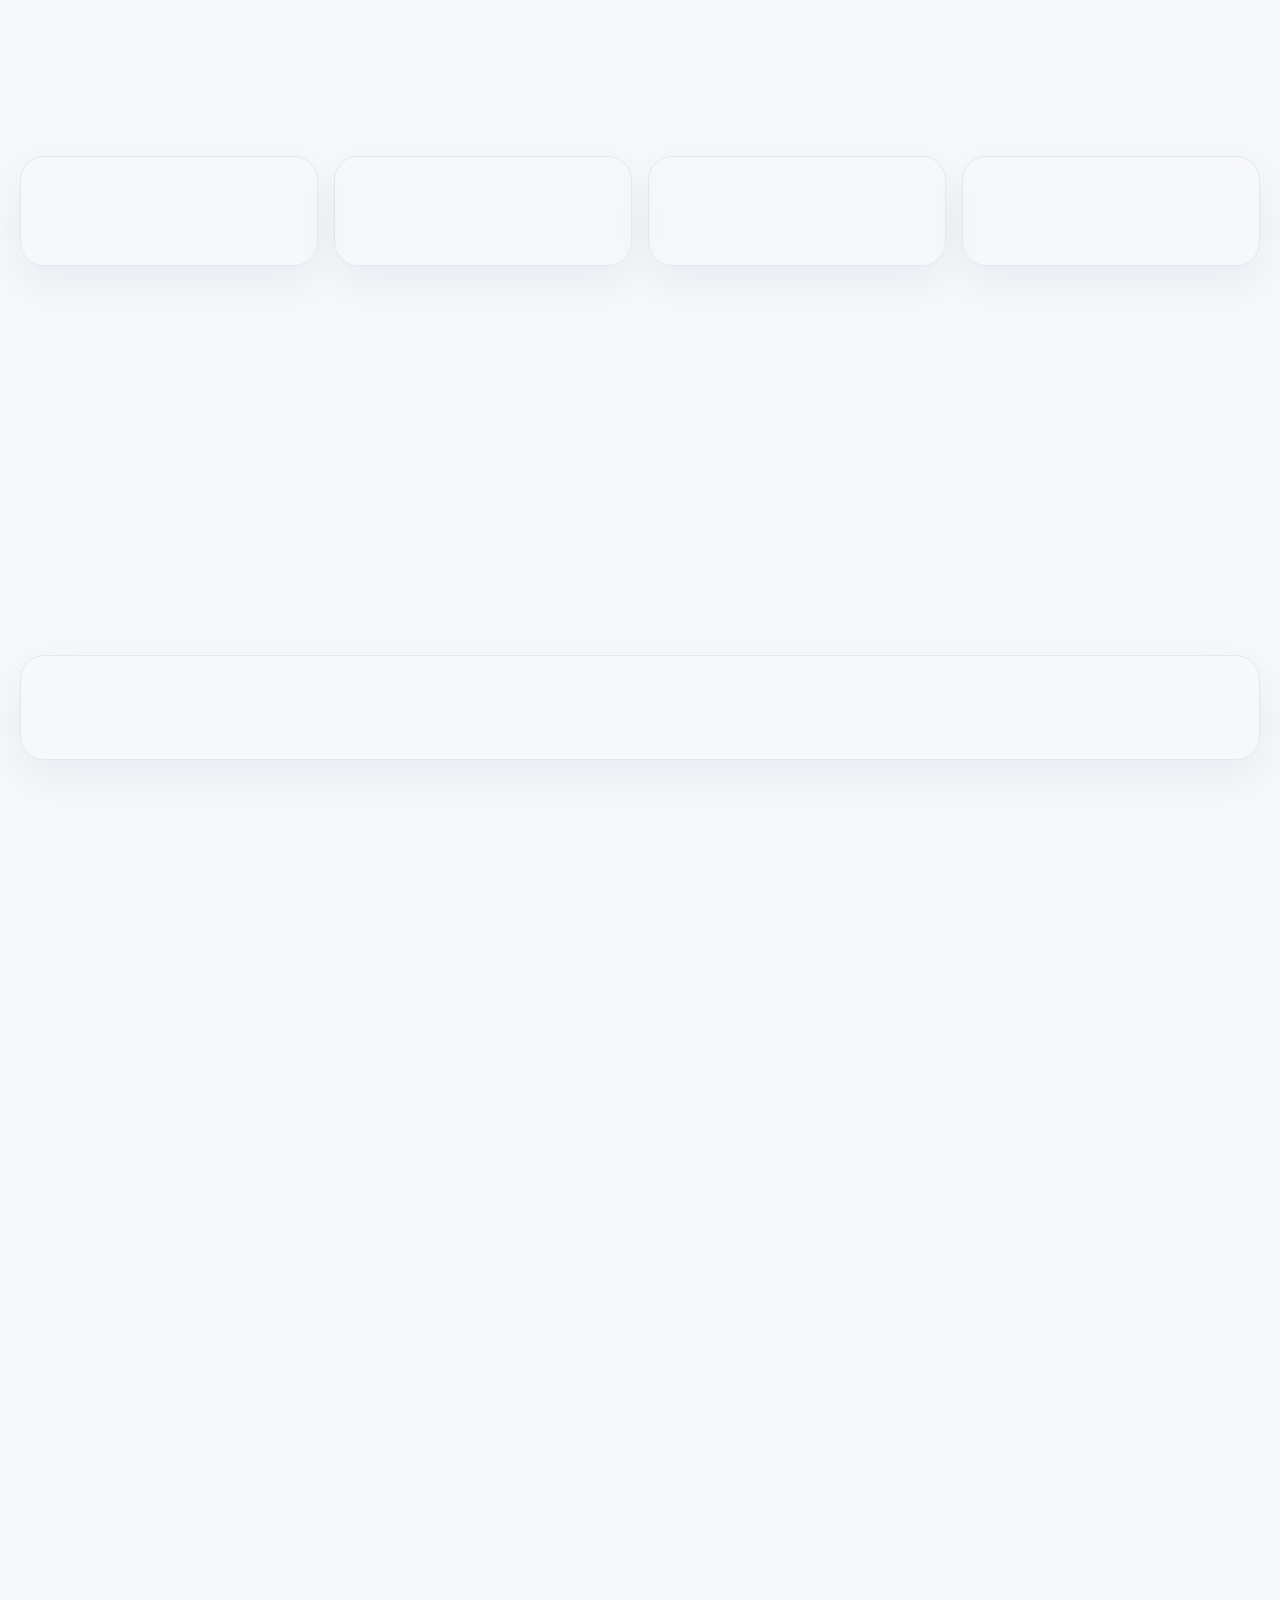
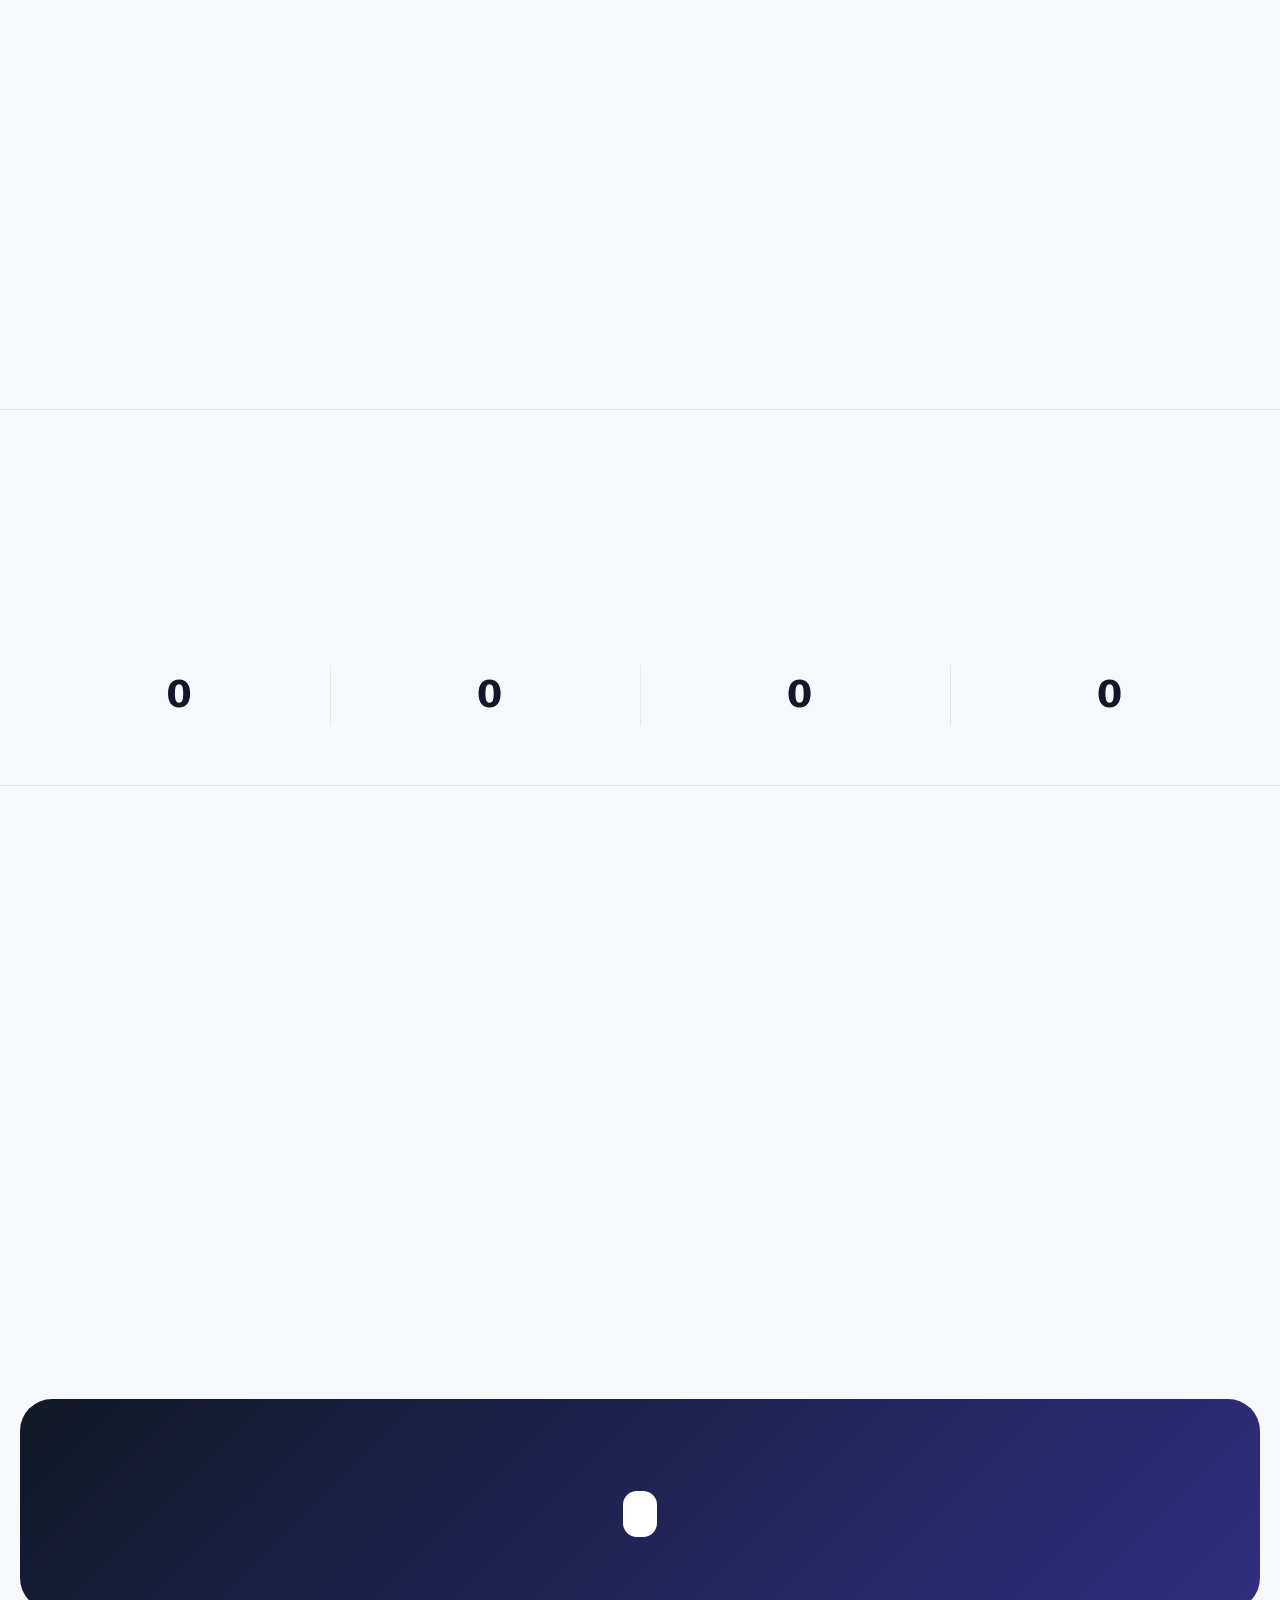
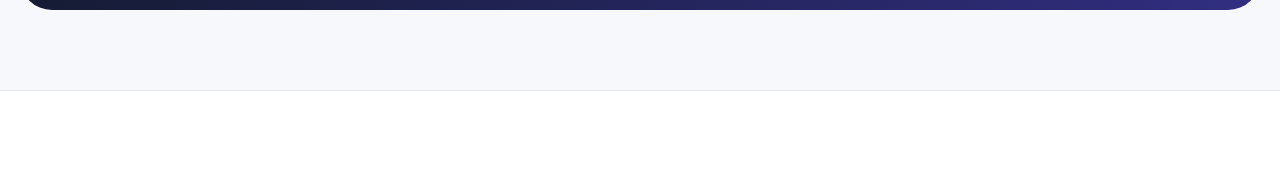
==== commit d967335c: "perf: remove external font swaps from public pages" ====
--- a/index.html
+++ b/index.html
@@ -19,7 +19,6 @@
   <link rel="stylesheet" href="css/branding.css">
   <link rel="stylesheet" href="css/landing.css">
   <link rel="stylesheet" href="css/inline-editor.css">
-  <link rel="preconnect" href="https://fonts.googleapis.com"><link rel="preconnect" href="https://fonts.gstatic.com" crossorigin><link rel="preload" as="style" href="https://fonts.googleapis.com/css2?family=Cairo:wght@400;500;600;700;800&display=optional" onload="this.onload=null;this.rel='stylesheet'">
 </head>
 <body>
   <div class="ambient ambient-one"></div><div class="ambient ambient-two"></div>
--- a/css/branding.css
+++ b/css/branding.css
@@ -1,4 +1,4 @@
 .brand-logo{width:44px;height:44px;border-radius:13px;object-fit:cover;flex:0 0 auto;box-shadow:0 8px 22px color-mix(in srgb,var(--primary) 24%,transparent);border:1px solid color-mix(in srgb,#67e8f9 28%,var(--border));background:#07143e}.hero-brand-logo{width:128px;height:128px;border-radius:34px;object-fit:contain;display:block;box-shadow:0 22px 55px rgba(32,119,255,.32),0 0 0 1px rgba(103,232,249,.18);background:#07143e}.landing-core{width:190px!important;height:190px!important}.landing-core .hero-brand-logo,.hero-core .hero-brand-logo{margin-bottom:2px}.brand:hover .brand-logo{transform:translateY(-1px);box-shadow:0 12px 28px color-mix(in srgb,var(--primary) 30%,transparent)}.brand-logo,.hero-brand-logo{transition:transform .18s ease,box-shadow .18s ease}@media(max-width:720px){.brand-logo{width:40px;height:40px;border-radius:12px}.hero-brand-logo{width:104px;height:104px;border-radius:29px}.landing-core{width:166px!important;height:166px!important}}@media(prefers-reduced-motion:reduce){.brand-logo,.hero-brand-logo{transition:none}}
 /* Measured mobile hydration stability */
-@media(max-width:680px){body .hero-copy{min-height:480px}}
-@media(max-width:620px){body .landing-copy{min-height:520px}}
+@media(max-width:680px){body .hero-copy{min-height:620px}}
+@media(max-width:620px){body .landing-copy{min-height:520px;display:flex;flex-direction:column}.landing-copy .eyebrow{align-self:flex-start}.landing-actions{margin-top:auto}.landing-actions .btn{flex:1 1 100%;width:100%}.trust-line{min-height:20px}}
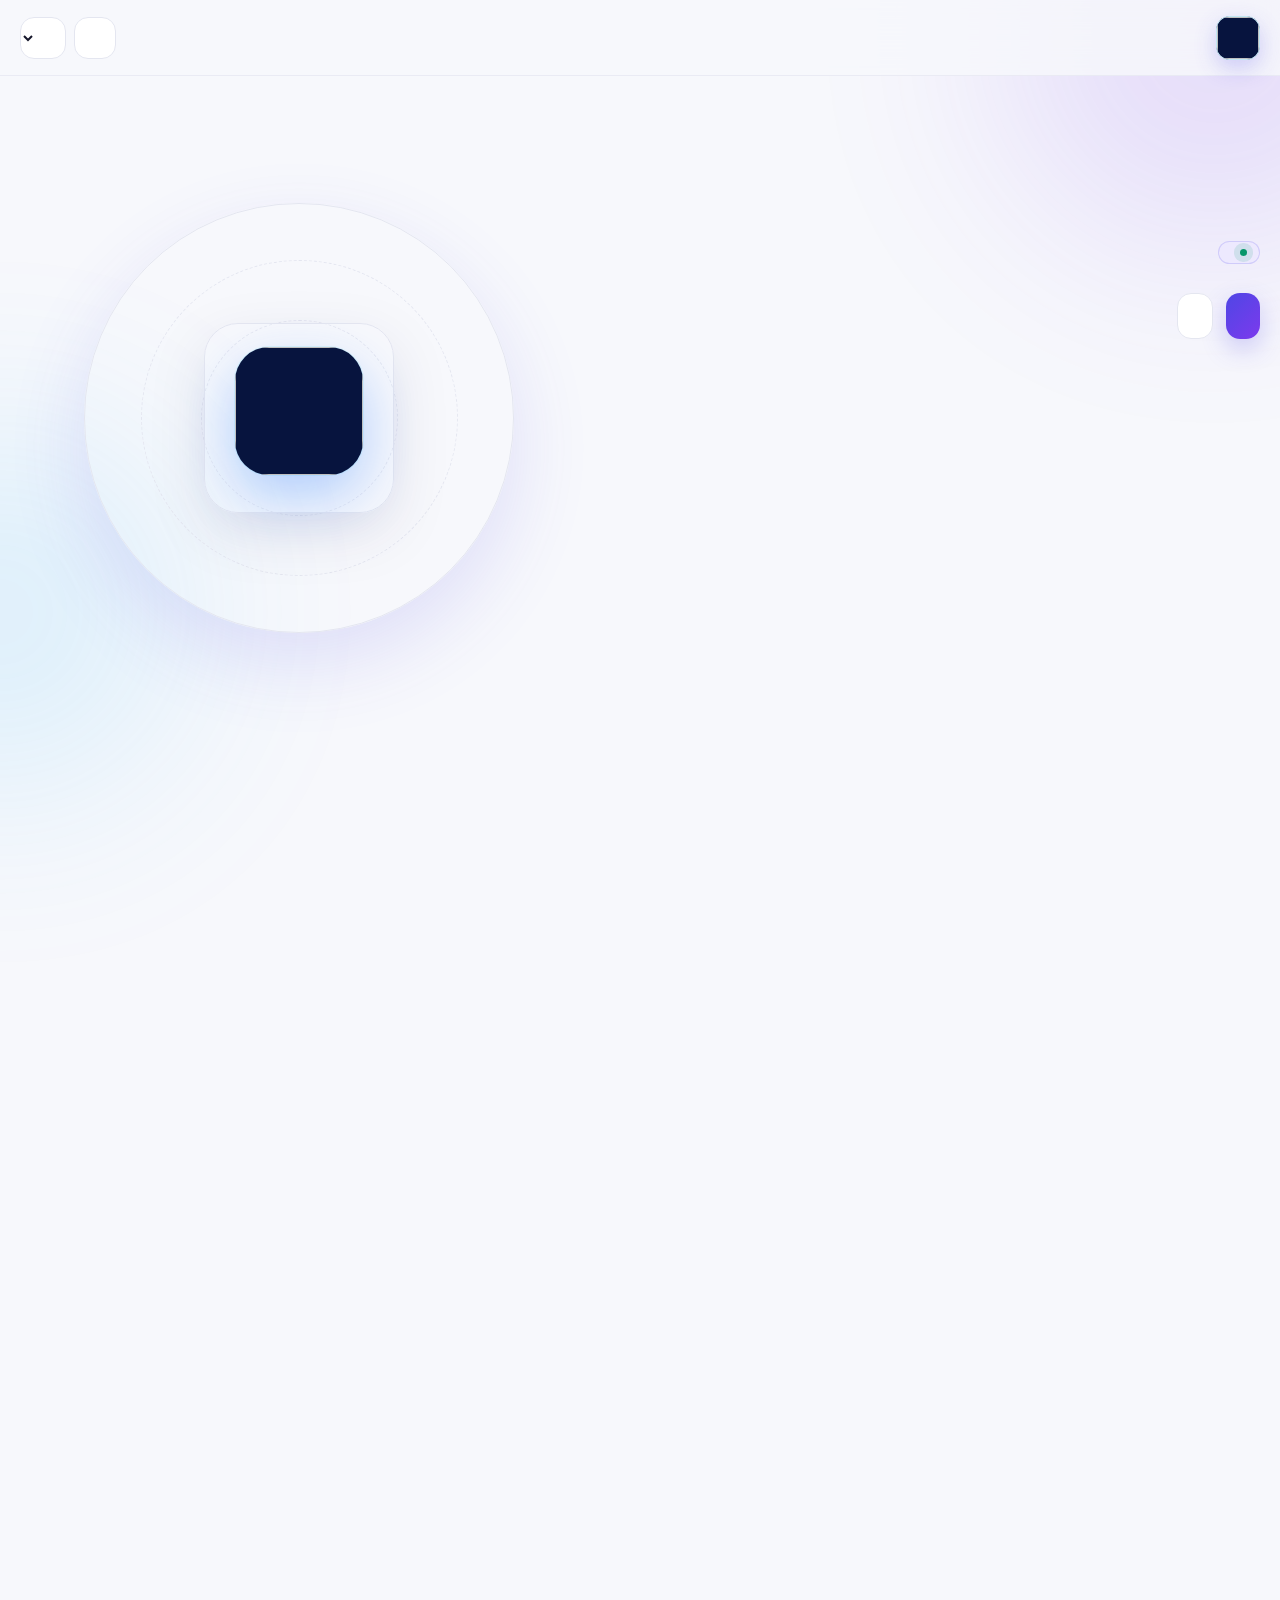
==== commit 4198cc4d: "feat: activate safe landing design runtime" ====
--- a/index.html
+++ b/index.html
@@ -19,6 +19,8 @@
   <link rel="stylesheet" href="css/branding.css">
   <link rel="stylesheet" href="css/landing.css">
   <link rel="stylesheet" href="css/inline-editor.css">
+  <link rel="stylesheet" href="css/design-runtime.css">
+  <script src="js/design-runtime.js"></script>
 </head>
 <body>
   <div class="ambient ambient-one"></div><div class="ambient ambient-two"></div>
@@ -28,18 +30,18 @@
     <div class="nav-actions"><button class="icon-btn" id="themeToggle" type="button" data-i18n-aria-label="theme"><span data-icon="themeDark"></span></button><select id="langSwitcher" class="lang-select" data-i18n-aria-label="language"></select></div>
   </div></header>
   <main class="landing-main">
-    <section class="landing-hero container" id="landingHero">
+    <section class="landing-hero container" id="landingHero" data-design-section="landingHero">
       <div class="landing-copy"><span class="eyebrow"><span class="pulse-dot"></span><span data-i18n="unionBadge"></span></span><h1 data-i18n="landingHeroTitle"></h1><p data-i18n="landingHeroSubtitle"></p><div class="landing-actions"><a class="btn btn-primary" data-link="explore" data-explore-link href="explore.html" data-i18n="landingExploreCta"></a><a class="btn btn-soft" data-link="about" href="#aboutProject" data-i18n="landingLearnMore"></a></div><div class="trust-line"><span data-icon="check"></span> <span data-i18n="trustCopy"></span></div></div>
       <div class="landing-visual" aria-hidden="true"><div class="landing-orbit" id="homePlatformCloud"><div class="landing-core"><img class="hero-brand-logo" data-asset="heroLogo" alt=""><strong data-setting="siteName"></strong></div></div></div>
     </section>
-    <section class="landing-section" id="courseCategories"><div class="container"><div class="landing-heading"><span class="landing-kicker" data-i18n="categoriesEyebrow"></span><h2 data-i18n="categoriesTitle"></h2><p data-i18n="categoriesSubtitle"></p></div><div class="category-grid" id="landingCategoryGrid"></div></div></section>
-    <section class="landing-section alt" id="problemSection"><div class="container"><div class="landing-heading"><span class="landing-kicker" data-i18n="landingProblemEyebrow"></span><h2 data-i18n="landingProblemTitle"></h2><p data-i18n="landingProblemSubtitle"></p></div><div class="problem-grid"><article class="problem-card"><span data-icon="problemMany"></span><h3 data-i18n="problemMany"></h3><p data-i18n="problemManyText"></p></article><article class="problem-card"><span data-icon="problemPrice"></span><h3 data-i18n="problemPrice"></h3><p data-i18n="problemPriceText"></p></article><article class="problem-card"><span data-icon="problemCert"></span><h3 data-i18n="problemCert"></h3><p data-i18n="problemCertText"></p></article><article class="problem-card"><span data-icon="problemCompare"></span><h3 data-i18n="problemCompare"></h3><p data-i18n="problemCompareText"></p></article></div></div></section>
-    <section class="landing-section" id="aboutProject"><div class="container"><div class="landing-heading"><span class="landing-kicker" data-i18n="landingWhatEyebrow"></span><h2 data-i18n="landingWhatTitle"></h2></div><div class="about-panel"><p data-i18n="landingWhatText"></p><div class="about-note" data-i18n="landingNotMarketplace"></div></div></div></section>
-    <section class="landing-section alt" id="whySection"><div class="container"><div class="landing-heading"><span class="landing-kicker" data-i18n="landingWhyEyebrow"></span><h2 data-i18n="landingWhyTitle"></h2></div><div class="why-layout"><article class="why-card big"><h3 data-i18n="landingWhyTitle"></h3><p data-i18n="landingWhyText"></p></article><article class="why-card"><strong data-i18n="chipFree"></strong><p data-i18n="problemPriceText"></p></article><article class="why-card"><strong data-i18n="comparePlatforms"></strong><p data-i18n="problemCompareText"></p></article></div></div></section>
-    <section class="landing-section" id="howItWorks"><div class="container"><div class="landing-heading"><span class="landing-kicker" data-i18n="landingHowEyebrow"></span><h2 data-i18n="landingHowTitle"></h2></div><div class="process-grid"><article class="process-step"><h3 data-i18n="stepSearch"></h3><p data-i18n="stepSearchText"></p></article><article class="process-step"><h3 data-i18n="stepFilter"></h3><p data-i18n="stepFilterText"></p></article><article class="process-step"><h3 data-i18n="stepCompare"></h3><p data-i18n="stepCompareText"></p></article><article class="process-step"><h3 data-i18n="stepChoose"></h3><p data-i18n="stepChooseText"></p></article><article class="process-step"><h3 data-i18n="stepOfficial"></h3><p data-i18n="stepOfficialText"></p></article></div></div></section>
-    <section class="landing-stats" id="landingStats"><div class="container"><div class="landing-heading"><span class="landing-kicker" data-i18n="landingStatsEyebrow"></span><h2 data-i18n="landingStatsTitle"></h2></div><div class="stats-grid"><div><strong id="landingStatPlatforms">0</strong><span data-i18n="platformCount"></span></div><div><strong id="landingStatFree">0</strong><span data-i18n="freeCount"></span></div><div><strong id="landingStatCert">0</strong><span data-i18n="certCount"></span></div><div><strong id="landingStatLang">0</strong><span data-i18n="languageCount"></span></div></div></div></section>
-    <section class="landing-section" id="developerSection"><div class="container"><div class="landing-heading"><span class="landing-kicker" data-i18n="landingDeveloperEyebrow"></span><h2 data-i18n="landingDeveloperTitle"></h2></div><article class="developer-card"><div class="developer-mark" data-icon="developerMark"></div><div><strong data-setting="developerName"></strong><p data-i18n="landingDeveloperText"></p></div><a class="btn btn-soft" data-link="explore" data-explore-link href="explore.html" data-i18n="landingExploreCta"></a></article></div></section>
-    <section class="landing-final" id="landingCta"><div class="container"><div class="final-card"><h2 data-i18n="landingFinalTitle"></h2><p data-i18n="landingFinalText"></p><a class="btn" data-link="explore" data-explore-link href="explore.html" data-i18n="landingFinalCta"></a></div></div></section>
+    <section class="landing-section" id="courseCategories" data-design-section="courseCategories"><div class="container"><div class="landing-heading"><span class="landing-kicker" data-i18n="categoriesEyebrow"></span><h2 data-i18n="categoriesTitle"></h2><p data-i18n="categoriesSubtitle"></p></div><div class="category-grid" id="landingCategoryGrid"></div></div></section>
+    <section class="landing-section alt" id="problemSection" data-design-section="problemSection"><div class="container"><div class="landing-heading"><span class="landing-kicker" data-i18n="landingProblemEyebrow"></span><h2 data-i18n="landingProblemTitle"></h2><p data-i18n="landingProblemSubtitle"></p></div><div class="problem-grid"><article class="problem-card"><span data-icon="problemMany"></span><h3 data-i18n="problemMany"></h3><p data-i18n="problemManyText"></p></article><article class="problem-card"><span data-icon="problemPrice"></span><h3 data-i18n="problemPrice"></h3><p data-i18n="problemPriceText"></p></article><article class="problem-card"><span data-icon="problemCert"></span><h3 data-i18n="problemCert"></h3><p data-i18n="problemCertText"></p></article><article class="problem-card"><span data-icon="problemCompare"></span><h3 data-i18n="problemCompare"></h3><p data-i18n="problemCompareText"></p></article></div></div></section>
+    <section class="landing-section" id="aboutProject" data-design-section="aboutProject"><div class="container"><div class="landing-heading"><span class="landing-kicker" data-i18n="landingWhatEyebrow"></span><h2 data-i18n="landingWhatTitle"></h2></div><div class="about-panel"><p data-i18n="landingWhatText"></p><div class="about-note" data-i18n="landingNotMarketplace"></div></div></div></section>
+    <section class="landing-section alt" id="whySection" data-design-section="whySection"><div class="container"><div class="landing-heading"><span class="landing-kicker" data-i18n="landingWhyEyebrow"></span><h2 data-i18n="landingWhyTitle"></h2></div><div class="why-layout"><article class="why-card big"><h3 data-i18n="landingWhyTitle"></h3><p data-i18n="landingWhyText"></p></article><article class="why-card"><strong data-i18n="chipFree"></strong><p data-i18n="problemPriceText"></p></article><article class="why-card"><strong data-i18n="comparePlatforms"></strong><p data-i18n="problemCompareText"></p></article></div></div></section>
+    <section class="landing-section" id="howItWorks" data-design-section="howItWorks"><div class="container"><div class="landing-heading"><span class="landing-kicker" data-i18n="landingHowEyebrow"></span><h2 data-i18n="landingHowTitle"></h2></div><div class="process-grid"><article class="process-step"><h3 data-i18n="stepSearch"></h3><p data-i18n="stepSearchText"></p></article><article class="process-step"><h3 data-i18n="stepFilter"></h3><p data-i18n="stepFilterText"></p></article><article class="process-step"><h3 data-i18n="stepCompare"></h3><p data-i18n="stepCompareText"></p></article><article class="process-step"><h3 data-i18n="stepChoose"></h3><p data-i18n="stepChooseText"></p></article><article class="process-step"><h3 data-i18n="stepOfficial"></h3><p data-i18n="stepOfficialText"></p></article></div></div></section>
+    <section class="landing-stats" id="landingStats" data-design-section="landingStats"><div class="container"><div class="landing-heading"><span class="landing-kicker" data-i18n="landingStatsEyebrow"></span><h2 data-i18n="landingStatsTitle"></h2></div><div class="stats-grid"><div><strong id="landingStatPlatforms">0</strong><span data-i18n="platformCount"></span></div><div><strong id="landingStatFree">0</strong><span data-i18n="freeCount"></span></div><div><strong id="landingStatCert">0</strong><span data-i18n="certCount"></span></div><div><strong id="landingStatLang">0</strong><span data-i18n="languageCount"></span></div></div></div></section>
+    <section class="landing-section" id="developerSection" data-design-section="developerSection"><div class="container"><div class="landing-heading"><span class="landing-kicker" data-i18n="landingDeveloperEyebrow"></span><h2 data-i18n="landingDeveloperTitle"></h2></div><article class="developer-card"><div class="developer-mark" data-icon="developerMark"></div><div><strong data-setting="developerName"></strong><p data-i18n="landingDeveloperText"></p></div><a class="btn btn-soft" data-link="explore" data-explore-link href="explore.html" data-i18n="landingExploreCta"></a></article></div></section>
+    <section class="landing-final" id="landingCta" data-design-section="landingCta"><div class="container"><div class="final-card"><h2 data-i18n="landingFinalTitle"></h2><p data-i18n="landingFinalText"></p><a class="btn" data-link="explore" data-explore-link href="explore.html" data-i18n="landingFinalCta"></a></div></div></section>
   </main>
   <footer class="site-footer"><div class="container footer-grid"><div><strong data-setting="siteName"></strong><p data-i18n="tagline"></p></div><div class="footer-developer"><span data-icon="developer"></span><div><small data-i18n="developedBy"></small><strong data-setting="developerName"></strong></div></div><p data-setting="copyright"></p></div></footer>
   <script src="js/content-api.js"></script><script src="js/edit-descriptors.js"></script><script src="js/inline-editor-config.js"></script><script src="js/inline-editor-api.js"></script><script src="js/inline-editor.js"></script><script src="js/i18n.js"></script><script src="js/site-runtime.js"></script><script src="js/platform-core.js"></script><script src="js/data-loader.js"></script><script src="js/platform-directory.js"></script><script src="js/landing.js"></script>
--- a/css/branding.css
+++ b/css/branding.css
@@ -1,4 +1,4 @@
-.brand-logo{width:44px;height:44px;border-radius:13px;object-fit:cover;flex:0 0 auto;box-shadow:0 8px 22px color-mix(in srgb,var(--primary) 24%,transparent);border:1px solid color-mix(in srgb,#67e8f9 28%,var(--border));background:#07143e}.hero-brand-logo{width:128px;height:128px;border-radius:34px;object-fit:contain;display:block;box-shadow:0 22px 55px rgba(32,119,255,.32),0 0 0 1px rgba(103,232,249,.18);background:#07143e}.landing-core{width:190px!important;height:190px!important}.landing-core .hero-brand-logo,.hero-core .hero-brand-logo{margin-bottom:2px}.brand:hover .brand-logo{transform:translateY(-1px);box-shadow:0 12px 28px color-mix(in srgb,var(--primary) 30%,transparent)}.brand-logo,.hero-brand-logo{transition:transform .18s ease,box-shadow .18s ease}@media(max-width:720px){.brand-logo{width:40px;height:40px;border-radius:12px}.hero-brand-logo{width:104px;height:104px;border-radius:29px}.landing-core{width:166px!important;height:166px!important}}@media(prefers-reduced-motion:reduce){.brand-logo,.hero-brand-logo{transition:none}}
+.brand-logo{width:44px;height:44px;border-radius:13px;object-fit:cover;flex:0 0 auto;box-shadow:0 8px 22px color-mix(in srgb,var(--primary) 24%,transparent);border:1px solid color-mix(in srgb,#67e8f9 28%,var(--border));background:#07143e}.hero-brand-logo{width:128px;height:128px;border-radius:34px;object-fit:contain;display:block;box-shadow:0 22px 55px rgba(32,119,255,.32),0 0 0 1px rgba(103,232,249,.18);background:#07143e}.landing-core{width:190px!important;height:190px!important}.landing-core .hero-brand-logo,.hero-core .hero-brand-logo{margin-bottom:2px}.brand:hover .brand-logo{transform:translateY(-1px);box-shadow:0 12px 28px color-mix(in srgb,var(--primary) 30%,transparent)}.brand-logo,.hero-brand-logo{transition:transform .18s ease,box-shadow .18s ease}.hero-copy{min-width:0;width:100%}@media(max-width:720px){.brand-logo{width:40px;height:40px;border-radius:12px}.hero-brand-logo{width:104px;height:104px;border-radius:29px}.landing-core{width:166px!important;height:166px!important}}@media(prefers-reduced-motion:reduce){.brand-logo,.hero-brand-logo{transition:none}}
 /* Measured mobile hydration stability */
-@media(max-width:680px){body .hero-copy{min-height:620px}}
-@media(max-width:620px){body .landing-copy{min-height:520px;display:flex;flex-direction:column}.landing-copy .eyebrow{align-self:flex-start}.landing-actions{margin-top:auto}.landing-actions .btn{flex:1 1 100%;width:100%}.trust-line{min-height:20px}}
+@media(max-width:680px){body .hero-copy{min-height:620px}.hero-copy .eyebrow{min-height:36px}.hero-copy h1{min-height:86px}.hero-copy>p{min-height:46px}.quick-filter-chips{min-height:37px}.hero-actions{min-height:103px}.trust-line{min-height:20px}}
+@media(max-width:620px){body .landing-copy{min-height:620px;display:flex;flex-direction:column}.landing-copy .eyebrow{align-self:flex-start;min-height:36px}.landing-copy h1{min-height:136px}.landing-copy>p{min-height:105px}.landing-actions{margin-top:auto;min-height:112px}.landing-actions .btn{flex:1 1 100%;width:100%}.trust-line{min-height:20px}}
--- a/css/design-runtime.css
+++ b/css/design-runtime.css
@@ -0,0 +1,19 @@
+:root[data-design-applied="true"]{--design-heading-multiplier:calc(var(--design-heading-scale,1.25) / 1.25)}
+:root[data-design-applied="true"]:not([data-theme="dark"]){--bg:var(--design-background,#f7f8fc);--surface:var(--design-surface,#ffffff);--text:var(--design-text,#15162a);--muted:var(--design-muted-text,#6b7087);--primary:var(--design-primary,#4f46e5);--primary-2:var(--design-secondary,#7c3aed);--border:var(--design-border,#e4e6f0);--radius:var(--design-card-radius,22px);--container:var(--design-content-max-width,1240px)}
+:root[data-design-applied="true"][data-theme="dark"]{--primary:var(--design-primary,#8b7cff);--primary-2:var(--design-secondary,#a855f7);--radius:var(--design-card-radius,22px);--container:var(--design-content-max-width,1240px)}
+:root[data-design-applied="true"] body{font-size:var(--design-base-font-size,16px);font-weight:var(--design-body-weight,400)}
+:root[data-design-applied="true"] h1,:root[data-design-applied="true"] h2,:root[data-design-applied="true"] h3,:root[data-design-applied="true"] strong{font-weight:var(--design-heading-weight,800)}
+:root[data-design-applied="true"] .btn,:root[data-design-applied="true"] .btn-inline,:root[data-design-applied="true"] .mini-btn,:root[data-design-applied="true"] .btn-reset,:root[data-design-applied="true"] .icon-btn,:root[data-design-applied="true"] .lang-select{border-radius:var(--design-button-radius,14px);border-width:var(--design-border-width,1px)}
+:root[data-design-applied="true"] .platform-card,:root[data-design-applied="true"] .category-card,:root[data-design-applied="true"] .problem-card,:root[data-design-applied="true"] .why-card,:root[data-design-applied="true"] .developer-card,:root[data-design-applied="true"] .about-panel,:root[data-design-applied="true"] .process-step{border-radius:var(--design-card-radius,22px);border-width:var(--design-border-width,1px)}
+:root[data-design-applied="true"] .section{padding-block:var(--design-section-gap,84px)}
+:root[data-design-applied="true"] .landing-section{padding-block:calc(var(--design-section-gap,84px) * 1.142857)}
+:root[data-design-applied="true"] .category-grid,:root[data-design-applied="true"] .featured-grid,:root[data-design-applied="true"] .platform-grid,:root[data-design-applied="true"] .problem-grid{gap:var(--design-card-gap,16px)}
+:root[data-design-applied="true"] .process-grid{gap:calc(var(--design-card-gap,16px) * .8)}
+:root[data-design-applied="true"] .landing-copy h1{font-size:clamp(calc(2.7rem * var(--design-heading-multiplier,1)),6vw,calc(5.6rem * var(--design-heading-multiplier,1)))}
+:root[data-design-applied="true"] .landing-heading h2{font-size:clamp(calc(2rem * var(--design-heading-multiplier,1)),4vw,calc(3.5rem * var(--design-heading-multiplier,1)))}
+:root[data-design-applied="true"] .hero-platform h1{font-size:clamp(calc(42px * var(--design-heading-multiplier,1)),5.7vw,calc(76px * var(--design-heading-multiplier,1)))}
+:root[data-design-applied="true"] .section-heading h2{font-size:clamp(calc(28px * var(--design-heading-multiplier,1)),3.6vw,calc(46px * var(--design-heading-multiplier,1)))}
+:root[data-design-align="center"] .landing-copy,:root[data-design-align="center"] .landing-heading,:root[data-design-align="center"] .about-panel,:root[data-design-align="center"] .developer-card,:root[data-design-align="center"] .final-card{text-align:center}
+:root[data-design-align="center"] .landing-actions,:root[data-design-align="center"] .landing-heading{justify-content:center;margin-inline:auto}
+:root[data-design-align="end"] .landing-copy,:root[data-design-align="end"] .landing-heading,:root[data-design-align="end"] .about-panel,:root[data-design-align="end"] .developer-card,:root[data-design-align="end"] .final-card{text-align:end}
+:root[data-design-align="end"] .landing-actions{justify-content:flex-end}
